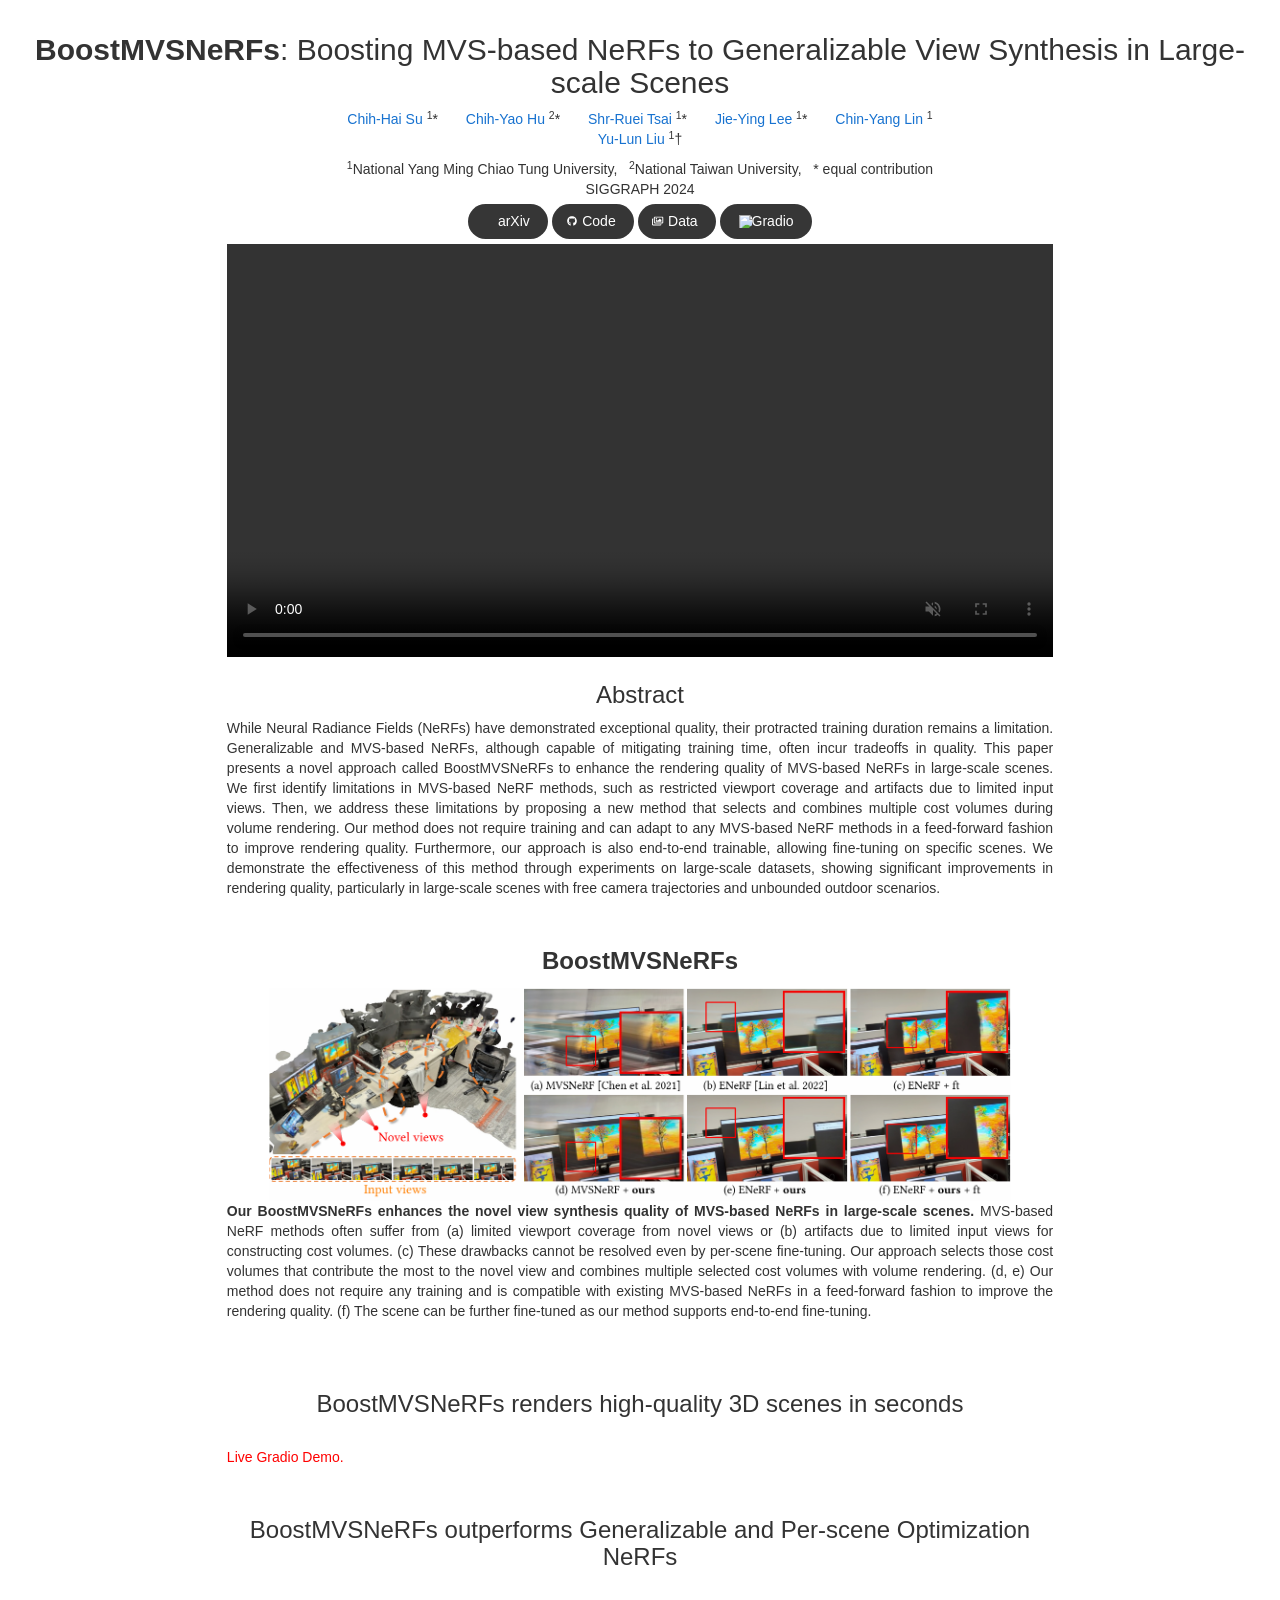
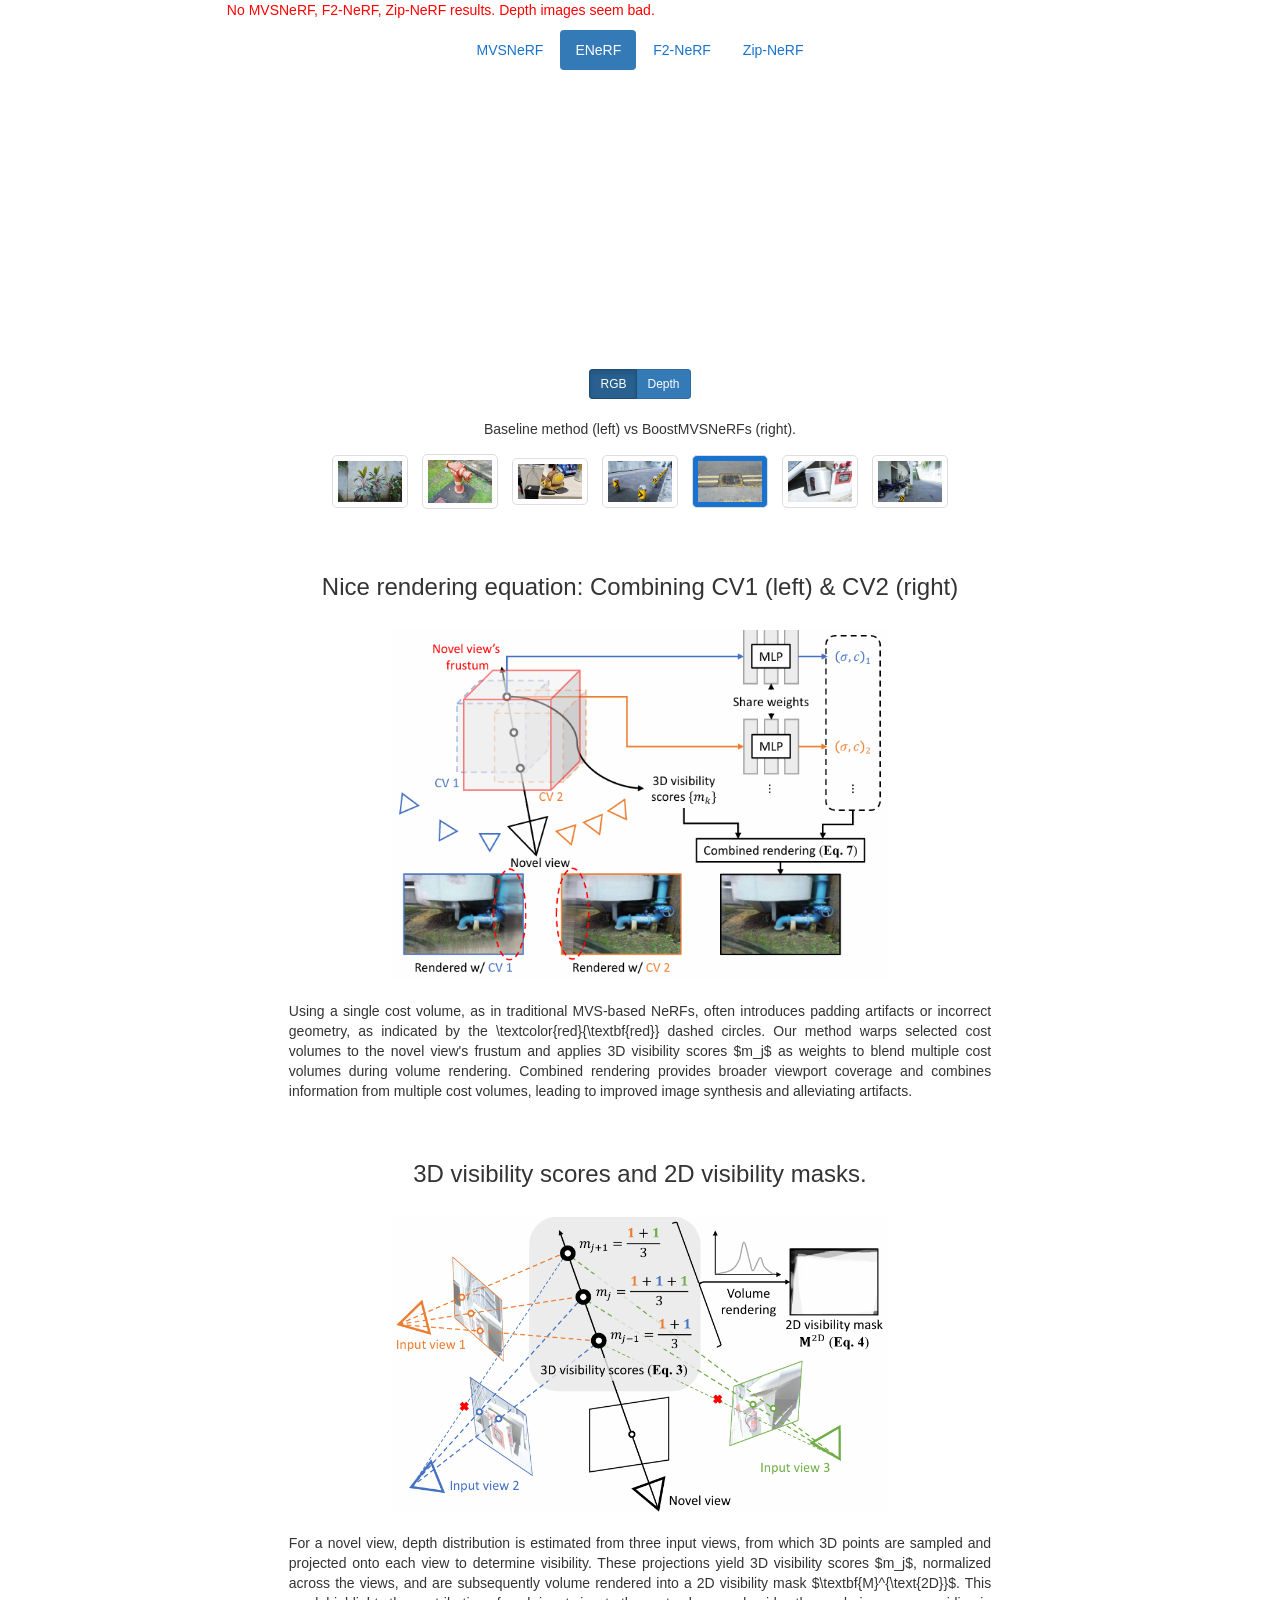
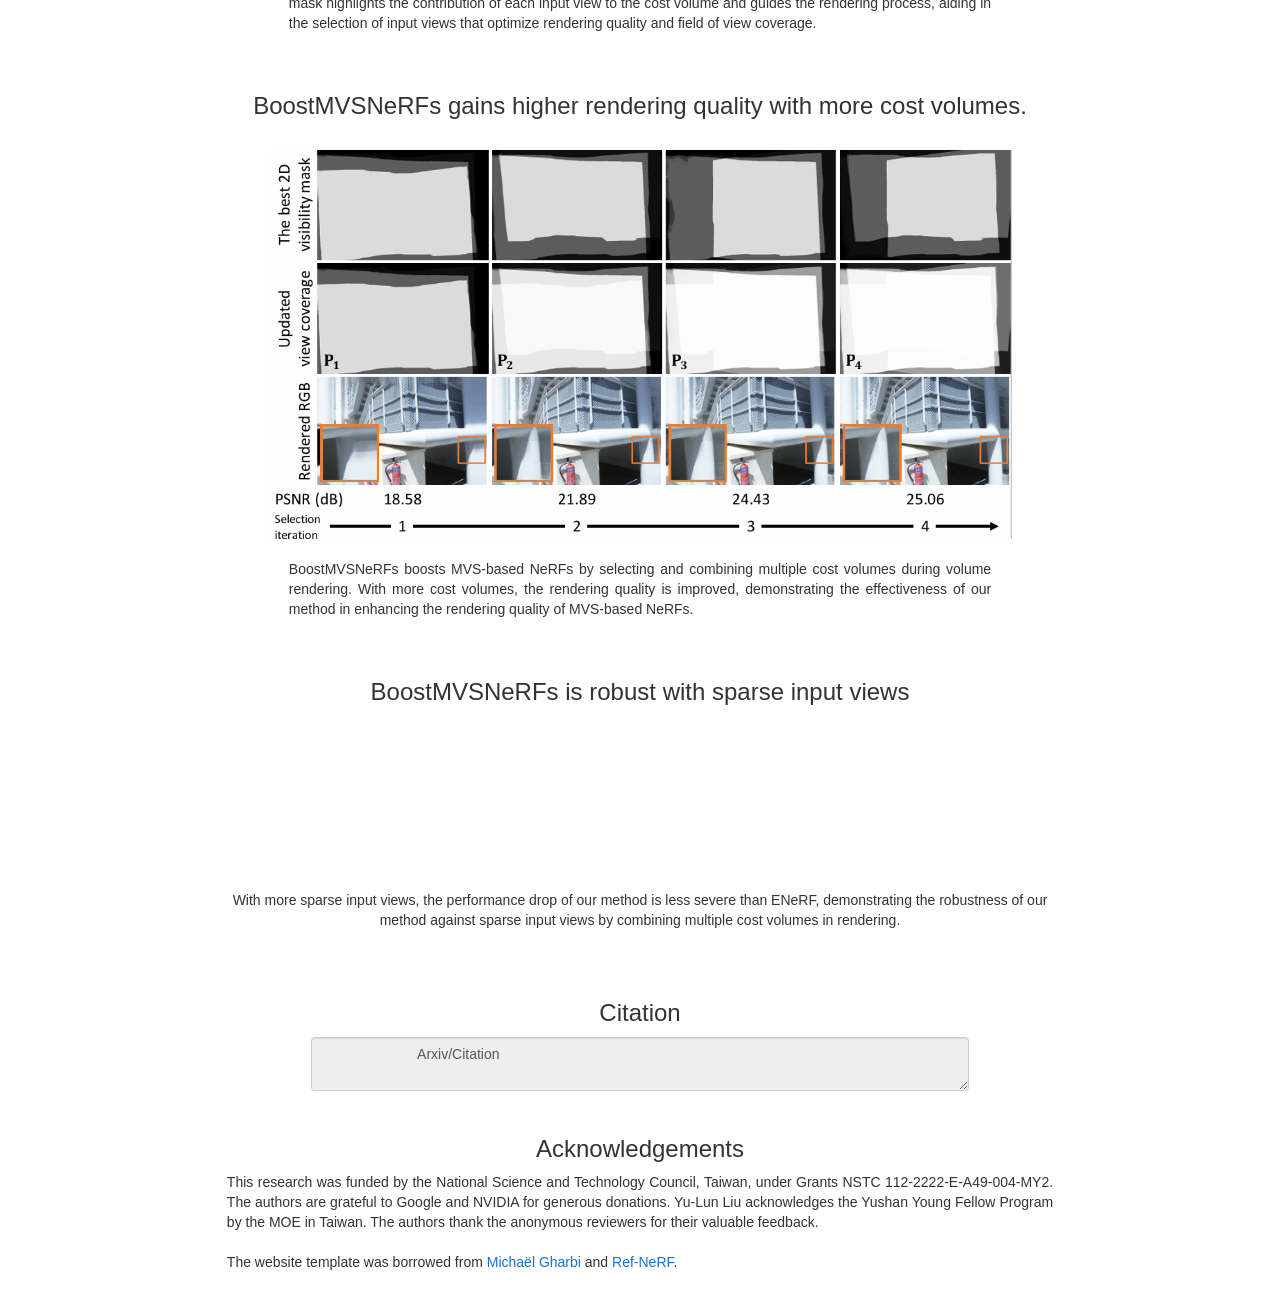
==== docs/index.html @ e43d59e1 "Update website" ====
<!DOCTYPE html>
<html>

<head lang="en">
    <meta charset="UTF-8">
    <meta http-equiv="x-ua-compatible" content="ie=edge">

    <title>BoostMVSNeRFs</title>

    <meta name="description" content="">
    <meta name="viewport" content="width=device-width, initial-scale=1">

    <meta property="og:image" content="./static/images/teaser.png">
    <meta property="og:image:type" content="image/png">
    <meta property="og:image:width" content="1711">
    <meta property="og:image:height" content="576">
    <meta property="og:type" content="website" />
    <meta property="og:url" content="https://su-terry.github.io/BoostMVSNeRFs/"/>
    <meta property="og:title" content="BoostMVSNeRFs: Boosting MVS-based NeRFs to Generalizable View Synthesis in Large-scale Scenes" />
    <meta property="og:description" content="Our BoostMVSNeRFs enhances the novel view synthesis quality of MVS-based NeRFs in large-scale scenes. MVS-based NeRF methods often suffer from (a) limited viewport coverage from novel views or (b) artifacts due to limited input views for constructing cost volumes. (c) These drawbacks cannot be resolved even by per-scene fine-tuning. Our approach selects those cost volumes that contribute the most to the novel view and combines multiple selected cost volumes with volume rendering. (d, e) Our method does not require any training and is compatible with existing MVS-based NeRFs in a feed-forward fashion to improve the rendering quality. (f) The scene can be further fine-tuned as our method supports end-to-end fine-tuning."/>

    <meta name="twitter:card" content="summary_large_image" />
    <meta name="twitter:title" content="BoostMVSNeRFs: Boosting MVS-based NeRFs to Generalizable View Synthesis in Large-scale Scenes" />
    <meta name="twitter:description" content="3D reconstruction methods such as Neural Radiance Fields (NeRFs) excel at rendering photorealistic novel views of complex scenes. However, recovering a high-quality NeRF typically requires tens to hundreds of input images, resulting in a time-consuming capture process. We present ReconFusion to reconstruct real-world scenes using only a few photos. Our approach leverages a diffusion prior for novel view synthesis, trained on synthetic and multiview datasets, which regularizes a NeRF-based 3D reconstruction pipeline at novel camera poses beyond those captured by the set of input images. Our method synthesizes realistic geometry and texture in underconstrained regions while preserving the appearance of observed regions. We perform an extensive evaluation across various real-world datasets, including forward-facing and 360-degree scenes, demonstrating significant performance improvements over previous few-view NeRF reconstruction approaches."/>
    <meta name="twitter:image" content="./static/images/teaser.png" />


<link rel="icon" href="data:image/svg+xml,<svg xmlns=%22http://www.w3.org/2000/svg%22 viewBox=%220 0 100 100%22><text y=%22.9em%22 font-size=%2290%22>🤔</text></svg>">

    <link rel="stylesheet" href="https://maxcdn.bootstrapcdn.com/bootstrap/3.3.5/css/bootstrap.min.css">
    <link rel="stylesheet" href="https://maxcdn.bootstrapcdn.com/font-awesome/4.4.0/css/font-awesome.min.css">
    <link rel="stylesheet" href="https://cdnjs.cloudflare.com/ajax/libs/codemirror/5.8.0/codemirror.min.css">
    <link rel="stylesheet" href="css/app.css">
	<link rel="stylesheet" href="css/fontawesome.all.min.css">
	<link rel="stylesheet"
        href="https://cdn.jsdelivr.net/gh/jpswalsh/academicons@1/css/academicons.min.css">


	<!-- Google tag (gtag.js) -->
  <script async src="https://www.googletagmanager.com/gtag/js?id=G-8ZERS5BVPS"></script>
  <script>
	window.dataLayer = window.dataLayer || [];
	function gtag(){dataLayer.push(arguments);}
	gtag('js', new Date());

	gtag('config', 'G-8ZERS5BVPS');
  </script>
    <script src="https://ajax.googleapis.com/ajax/libs/jquery/1.11.3/jquery.min.js"></script>
    <script src="https://maxcdn.bootstrapcdn.com/bootstrap/3.3.5/js/bootstrap.min.js"></script>
    <script src="https://cdnjs.cloudflare.com/ajax/libs/codemirror/5.8.0/codemirror.min.js"></script>
    <script src="https://cdnjs.cloudflare.com/ajax/libs/clipboard.js/1.5.3/clipboard.min.js"></script>
    <script type="text/javascript" async
        src="https://cdnjs.cloudflare.com/ajax/libs/mathjax/2.7.7/MathJax.js?config=TeX-MML-AM_CHTML">
    </script>
	<script defer src="js/fontawesome.all.min.js"></script>
    <script src="https://cdnjs.cloudflare.com/ajax/libs/Chart.js/2.5.0/Chart.min.js"></script>

    <script src="js/app.js"></script>
    <script src="js/synced_video_selector.js"></script>

</head>

<body style="padding: 1%; width: 100%">
    <div class="container-lg text-center" style="max-width: 1500px; margin: auto;" id="main">
    <!-- <div class="container" id="main"> -->
        <div class="row">
            <h2 class="col-md-12 text-center">
                <b>BoostMVSNeRFs</b>: Boosting MVS-based NeRFs to Generalizable View Synthesis in Large-scale Scenes
            </h2>
        </div>
        <div class="row text-center">
<div class="col-md-3">
    </div>
            <div class="col-md-6 text-center">
                <ul class="list-inline">
                    <li>
                        <a href="https://su-terry.github.io/">
                            Chih-Hai Su
                        </a><sup>1</sup>*
                    </li>
                    <li>
                        <a href="https://orcid.org/0009-0008-5968-6322">
                            Chih-Yao Hu
                        </a><sup>2</sup>*
                    </li>
                    <li>
                        <a href="https://orcid.org/0009-0002-2707-0095">
                            Shr-Ruei Tsai
                        </a><sup>1</sup>*
                    </li>
                    <li>
                        <a href="https://orcid.org/0009-0008-0826-4664">
                            Jie-Ying Lee
                        </a><sup>1</sup>*
                    </li>
                    <wbr>
                    <li>
                        <a href="https://orcid.org/0009-0007-1945-2014">
                            Chin-Yang Lin
                        </a><sup>1</sup>
                    </li>
                    <li>
                        <a href="https://yulunalexliu.github.io/">
                            Yu-Lun Liu
                        </a><sup>1</sup>†
                    </li>
                </ul>
            </div>
<div class="col-md-3">
    </div>
            <div class="col-md-12 text-center">
                <sup>1</sup>National Yang Ming Chiao Tung University, &nbsp <sup>2</sup>National Taiwan University, &nbsp; * equal contribution

            </div>
            <div class="col-md-12 text-center">
                SIGGRAPH 2024
            </div> </div>


        <div class="row text-center">
			<span class="link-block">
                <a href="https://arxiv.org/abs/XXXX.XXXXX"
                   class="external-link button is-normal is-rounded is-dark">
                  <span class="icon">
                      <i class="ai ai-arxiv"></i>
                  </span>
                  <span>arXiv</span>
                </a>
                <a href="https://github.com/Su-Terry/BoostMVSNeRFs"
                    class="external-link button is-normal is-rounded is-dark">
                    <span class="icon">
                        <i class="fab fa-github"></i>
                    </span>
                    <span>Code</span>
                </a>
                <a href="https://drive.google.com/drive/folders/1u8njbeysuBgLihxmpGRY5vePm1aacfPi?usp=sharing"
                   class="external-link button is-normal is-rounded is-dark">
                  <span class="icon">
                      <i class="far fa-images"></i>
                  </span>
                  <span>Data</span>
                </a>
                <a href="https://su-terry.github.io/BoostMVSNeRFs/"
                   class="external-link button is-normal is-rounded is-dark">
                   <img src="https://seeklogo.com/images/G/gradio-icon-logo-908AE1836C-seeklogo.com.png" alt="Gradio Icon" width="13" height="13">
                  <span>Gradio</span>
                </a>
            </span>
		</div>

        <div class="row">
            <div class="col-md-8 col-md-offset-2">
                <video id="teaser-video-ours" width="100%" autoplay loop muted controls>
                  <source src="videos/Su2024Boost.mp4" type="video/mp4" />
                </video>
			</div>
        </div>


        <div class="row">
            <div class="col-md-8 col-md-offset-2">
                <h3>
                    Abstract
                </h3>
                <p class="text-justify">
                    While Neural Radiance Fields (NeRFs) have demonstrated exceptional quality, their protracted training duration remains a limitation. Generalizable and MVS-based NeRFs, although capable of mitigating training time, often incur tradeoffs in quality. This paper presents a novel approach called BoostMVSNeRFs to enhance the rendering quality of MVS-based NeRFs in large-scale scenes. We first identify limitations in MVS-based NeRF methods, such as restricted viewport coverage and artifacts due to limited input views. Then, we address these limitations by proposing a new method that selects and combines multiple cost volumes during volume rendering. Our method does not require training and can adapt to any MVS-based NeRF methods in a feed-forward fashion to improve rendering quality. Furthermore, our approach is also end-to-end trainable, allowing fine-tuning on specific scenes. We demonstrate the effectiveness of this method through experiments on large-scale datasets, showing significant improvements in rendering quality, particularly in large-scale scenes with free camera trajectories and unbounded outdoor scenarios.
                </p>
            </div>
        </div>
        <br>

        <div class="row">
            <div class="col-md-8 col-md-offset-2">
                <h3>
                    <b>BoostMVSNeRFs</b>
                </h3>
                <image src="./static/images/teaser.png" width=90% style="display: block; margin: auto;"></image>
                <p class="text-justify">
                    <b>Our BoostMVSNeRFs enhances the novel view synthesis quality of MVS-based NeRFs in large-scale scenes.</b> MVS-based NeRF methods often suffer from (a) limited viewport coverage from novel views or (b) artifacts due to limited input views for constructing cost volumes. (c) These drawbacks cannot be resolved even by per-scene fine-tuning. Our approach selects those cost volumes that contribute the most to the novel view and combines multiple selected cost volumes with volume rendering. (d, e) Our method does not require any training and is compatible with existing MVS-based NeRFs in a feed-forward fashion to improve the rendering quality. (f) The scene can be further fine-tuned as our method supports end-to-end fine-tuning.
                </p>
            </div>
        </div><br><br>
        
        <div class="row">
            <div class="col-md-8 col-md-offset-2">
                <h3> BoostMVSNeRFs renders high-quality 3D scenes in seconds </h3><br>
                <p class="text-justify" style="color:red"> Live Gradio Demo. </p>
            </div>
        </div>

        <br>
        <div class="row">
            <div class="col-md-8 col-md-offset-2">
                <h3> BoostMVSNeRFs outperforms Generalizable and Per-scene Optimization NeRFs </h3><br>

                <p class="text-justify" style="color:red"> No MVSNeRF, F2-NeRF, Zip-NeRF results. Depth images seem bad. </p>

                <div class="text-center ">
                    <ul class="nav nav-pills center-pills">
                        <li class="method-pill" data-value="mvsnerf"
                            onclick="selectCompVideo(this, activeScenePill)"><a>MVSNeRF</a></li>
                        <li class="method-pill active" data-value="enerf"
                            onclick="selectCompVideo(this, activeScenePill)"><a>ENeRF</a></li>
                        <li class="method-pill" data-value="f2nerf"
                            onclick="selectCompVideo(this, activeScenePill)"><a>F2-NeRF</a></li>
                        <li class="method-pill" data-value="zipnerf"
                            onclick="selectCompVideo(this, activeScenePill)"><a>Zip-NeRF</a></li>
                    </ul>
                </div>

                <script>
                    activeMethodPill = document.querySelector('.method-pill.active-pill');
                    activeScenePill = document.querySelector('.scene-pill.active-pill');
                    activeModePill = document.querySelector('.mode-pill.active-pill');
                </script>
                
                <div class="text-center">
                    <div class="video-container">
                        <video class="video" style="height: 280px; max-width: 100%;" m id="compVideo0" loop playsinline autoplay muted>
                            <source src="videos/comparison/free_road_enerf_vs_ours_rgb.mp4"/>
                        </video>
                        <video class="video" style="height: 280px; max-width: 100%;" id="compVideo1" loop playsinline autoplay muted hidden>
                            <source src="videos/comparison/free_road_enerf_vs_ours_depth.mp4"/>
                        </video>
                    </div>
                    <div class="text-center" style="color: black;" id="mode-pills">
                        <div class="btn-group btn-group-sm">
                            <span class="btn btn-primary mode-pill active" data-value="rgb"
                                onclick="selectCompVideo(activeMethodPill, activeScenePill, null, this)">
                                RGB
                            </span>
                            <span class="btn btn-primary mode-pill" data-value="depth"
                                onclick="selectCompVideo(activeMethodPill, activeScenePill, null, this)">
                                Depth
                            </span>
                        </div>
                    </div>


                    <br>
                    <p class="text-justify" style="text-align: center;">
                        Baseline method (left) vs BoostMVSNeRFs (right).
                    </p>
                    <script>
                        video0 = document.getElementById("compVideo0");
                        video1 = document.getElementById("compVideo1");
                        video0.addEventListener('loadedmetadata', function() {
                            if (activeVidID == 0 && select){
                                video0.play();
                                // print video size
                                console.log(video0.videoWidth, video0.videoHeight);
                                video0.hidden = false;
                                video1.hidden = true;
                            }
                        });
                        video1.addEventListener('loadedmetadata', function() {
                            if (activeVidID == 1 && select){
                                video1.play();
                                // print video size
                                console.log(video1.videoWidth, video1.videoHeight);
                                video0.hidden = true;
                                video1.hidden = false;
                            }
                        });
                    </script>

                    <div class="pill-row scene-pills" id="scene-pills">
                        <span class="pill scene-pill" data-value="free_grass" onclick="selectCompVideo(activeMethodPill, this)">
                            <img class="thumbnail-img" src="static/thumbnails/free_grass.jpg" alt="Free/grass" width="64">
                        </span>
                        <span class="pill scene-pill" data-value="free_hydrant" onclick="selectCompVideo(activeMethodPill, this)">
                            <img class="thumbnail-img" src="static/thumbnails/free_hydrant.jpg" alt="Free/hydrant" width="64">
                        </span>
                        <span class="pill scene-pill" data-value="free_lab" onclick="selectCompVideo(activeMethodPill, this)">
                            <img class="thumbnail-img" src="static/thumbnails/free_lab.jpg" alt="Free/lab" width="64">
                        </span>
                        <span class="pill scene-pill" data-value="free_pillar" onclick="selectCompVideo(activeMethodPill, this)">
                            <img class="thumbnail-img" src="static/thumbnails/free_pillar.jpg" alt="Free/pillar" width="64">
                        </span>
                        <span class="pill scene-pill active" data-value="free_road" onclick="selectCompVideo(activeMethodPill, this)">
                            <img class="thumbnail-img" src="static/thumbnails/free_road.jpg" alt="Free/road" width="64">
                        </span>
                        <span class="pill scene-pill" data-value="free_sky" onclick="selectCompVideo(activeMethodPill, this)">
                            <img class="thumbnail-img" src="static/thumbnails/free_sky.jpg" alt="Free/sky" width="64">
                        </span>
                        <span class="pill scene-pill" data-value="free_stair" onclick="selectCompVideo(activeMethodPill, this)">
                            <img class="thumbnail-img" src="static/thumbnails/free_stair.jpg" alt="Free/stair" width="64">
                        </span>
                    </div>

                    <script>
                        activeMethodPill = document.querySelector('.method-pill.active-pill');
                        activeScenePill = document.querySelector('.scene-pill.active-pill');
                        activeModePill = document.querySelector('.mode-pill.active-pill');
                    </script>
                </div>
            </div>
        </div><br><br>

        <div class="row">
            <div class="col-md-8 col-md-offset-2 text-center">
                <h3>
                    Nice rendering equation: Combining CV1 (left) & CV2 (right)
                </h3><br>
                <image src="./static/images/combined_rendering.png" width=60% style="display: block; margin: auto;"></image>
                <br>
                <p class="text-justify" style="width:85%; margin:auto">
                    Using a single cost volume, as in traditional MVS-based NeRFs, often introduces padding artifacts or incorrect geometry, as indicated by the \textcolor{red}{\textbf{red}} dashed circles. Our method warps selected cost volumes to the novel view's frustum and applies 3D visibility scores $m_j$ as weights to blend multiple cost volumes during volume rendering. Combined rendering provides broader viewport coverage and combines information from multiple cost volumes, leading to improved image synthesis and alleviating artifacts.
                </p>
            </div>
        </div><br><br>

        <div class="row">
            <div class="col-md-8 col-md-offset-2 text-center">
                <h3>
                    3D visibility scores and 2D visibility masks.
                </h3><br>
                <image src="./static/images/visibility_mask.png" width=60% style="display: block; margin: auto;"></image>
                <br>
                <p class="text-justify" style="width:85%; margin:auto">
                    For a novel view, depth distribution is estimated from three input views, from which 3D points are sampled and projected onto each view to determine visibility. These projections yield 3D visibility scores $m_j$, normalized across the views, and are subsequently volume rendered into a 2D visibility mask $\textbf{M}^{\text{2D}}$. This mask highlights the contribution of each input view to the cost volume and guides the rendering process, aiding in the selection of input views that optimize rendering quality and field of view coverage.
                </p>
            </div>
        </div><br><br>

        <div class="row">
            <div class="col-md-8 col-md-offset-2 text-center">
                <h3>
                    BoostMVSNeRFs gains higher rendering quality with more cost volumes.
                </h3><br>
                <image src="./static/images/progressive.png" width=90% style="display: block; margin: auto;"></image>
                <br>
                <p class="text-justify" style="width:85%; margin:auto">
                    BoostMVSNeRFs boosts MVS-based NeRFs by selecting and combining multiple cost volumes during volume rendering. With more cost volumes, the rendering quality is improved, demonstrating the effectiveness of our method in enhancing the rendering quality of MVS-based NeRFs.
                </p>
            </div>
        </div><br><br>

        <!-- <div class="row">
            <div class="col-md-8 col-md-offset-2 text-center">
                <h3>
                    BoostMVSNeRFs gains higher rendering quality with more cost volumes.
                </h3><br>

                <p class="text-justify" style="color:red"> Find one example for different number of cost volumes </p>

                <div class="video-compare-container" id="materialsDiv">
                    <video class="video" id="sparsity" loop playsinline autoPlay muted src="videos/Su2024Boost.mp4" onplay="resizeAndPlay(this)"></video>
                    <canvas height=0 class="videoMerge" id="sparsityMerge"></canvas>
                </div>
                
                <div class="slider-container" style="padding-left: 12%; padding-right: 11%;">
                    <input type="range" class="styled-slider" id="sparsitySlider" min="0" max="3" step="1" value="0" list="slider-labels">
                    <datalist id="slider-labels">
                        <option value="0">1</option>
                        <option value="1">2</option>
                        <option value="2">3</option>
                        <option value="3">4</option>
                    </datalist>
                </div>
                <table style="text-align: left; padding-left: 0px; padding-right: 10%; width: 100%;">
                    <tr>
                        <th width="12.5%"></th>
                        <th width="25%">1</th>
                        <td width="25%">2</td>
                        <td width="25%">3</td>
                        <td width="25%">4</td>
                    </tr>
                </table><br>
                <br>
                <p class="text-justify" style="width:85%; margin:auto">
                    BoostMVSNeRFs boosts MVS-based NeRFs by selecting and combining multiple cost volumes during volume rendering. With more cost volumes, the rendering quality is improved, demonstrating the effectiveness of our method in enhancing the rendering quality of MVS-based NeRFs.
                </p>
            </div>
        </div><br><br> -->

        <div class="row">
            <div class="col-md-8 col-md-offset-2">
                <h3> BoostMVSNeRFs is robust with sparse input views </h3><br>
                <canvas id="sparsityChart" style="max-height: 300px; max-width: 500px; margin: auto;"></canvas>
                <script src="js/sparsity_chart.js"></script>
                <br>
                <p class="text-center">
                    With more sparse input views, the performance drop of our method is less severe than ENeRF, demonstrating the robustness of our method against sparse input views by combining multiple cost volumes in rendering.
                </p>
            </div>
        </div><br><br>

        <div class="row">
            <div class="col-md-8 col-md-offset-2">
                <h3>
                    Citation
                </h3>
                <div class="form-group col-md-10 col-md-offset-1">
				  <p class="text-justify">
                    <textarea id="bibtex" class="form-control" readonly>
                        Arxiv/Citation
                        </textarea></p>
                </div>
            </div>
        </div>

        <div class="row">
            <div class="col-md-8 col-md-offset-2">
                <h3>
                    Acknowledgements
                </h3>
                <p class="text-justify">
                  This research was funded by the National Science and Technology Council, Taiwan, under Grants NSTC 112-2222-E-A49-004-MY2.
                  The authors are grateful to Google and NVIDIA for generous donations.
                  Yu-Lun Liu acknowledges the Yushan Young Fellow Program by the MOE in Taiwan.
                  The authors thank the anonymous reviewers for their valuable feedback.
                    <br><br>
                The website template was borrowed from <a href="http://mgharbi.com/">Michaël Gharbi</a> and <a href="https://dorverbin.github.io/refnerf">Ref-NeRF</a>.
                </p>
            </div>
        </div>
    </div>
</body>
</html>
---- docs/css/app.css ----
/* latin-ext */
@font-face {
    font-family: 'Lato';
    font-style: italic;
    font-weight: 400;
    src: local('Lato Italic'), local('Lato-Italic'), url(https://fonts.gstatic.com/s/lato/v15/S6u8w4BMUTPHjxsAUi-qNiXg7eU0.woff2) format('woff2');
    unicode-range: U+0100-024F, U+0259, U+1E00-1EFF, U+2020, U+20A0-20AB, U+20AD-20CF, U+2113, U+2C60-2C7F, U+A720-A7FF;
  }
  /* latin */
  @font-face {
    font-family: 'Lato';
    font-style: italic;
    font-weight: 400;
    src: local('Lato Italic'), local('Lato-Italic'), url(https://fonts.gstatic.com/s/lato/v15/S6u8w4BMUTPHjxsAXC-qNiXg7Q.woff2) format('woff2');
    unicode-range: U+0000-00FF, U+0131, U+0152-0153, U+02BB-02BC, U+02C6, U+02DA, U+02DC, U+2000-206F, U+2074, U+20AC, U+2122, U+2191, U+2193, U+2212, U+2215, U+FEFF, U+FFFD;
  }
  /* latin-ext */
  @font-face {
    font-family: 'Lato';
    font-style: italic;
    font-weight: 700;
    src: local('Lato Bold Italic'), local('Lato-BoldItalic'), url(https://fonts.gstatic.com/s/lato/v15/S6u_w4BMUTPHjxsI5wq_FQftx9897sxZ.woff2) format('woff2');
    unicode-range: U+0100-024F, U+0259, U+1E00-1EFF, U+2020, U+20A0-20AB, U+20AD-20CF, U+2113, U+2C60-2C7F, U+A720-A7FF;
  }
  /* latin */
  @font-face {
    font-family: 'Lato';
    font-style: italic;
    font-weight: 700;
    src: local('Lato Bold Italic'), local('Lato-BoldItalic'), url(https://fonts.gstatic.com/s/lato/v15/S6u_w4BMUTPHjxsI5wq_Gwftx9897g.woff2) format('woff2');
    unicode-range: U+0000-00FF, U+0131, U+0152-0153, U+02BB-02BC, U+02C6, U+02DA, U+02DC, U+2000-206F, U+2074, U+20AC, U+2122, U+2191, U+2193, U+2212, U+2215, U+FEFF, U+FFFD;
  }
  /* latin-ext */
  @font-face {
    font-family: 'Lato';
    font-style: normal;
    font-weight: 400;
    src: local('Lato Regular'), local('Lato-Regular'), url(https://fonts.gstatic.com/s/lato/v15/S6uyw4BMUTPHjxAwXiWtFCfQ7A.woff2) format('woff2');
    unicode-range: U+0100-024F, U+0259, U+1E00-1EFF, U+2020, U+20A0-20AB, U+20AD-20CF, U+2113, U+2C60-2C7F, U+A720-A7FF;
  }
  /* latin */
  @font-face {
    font-family: 'Lato';
    font-style: normal;
    font-weight: 400;
    src: local('Lato Regular'), local('Lato-Regular'), url(https://fonts.gstatic.com/s/lato/v15/S6uyw4BMUTPHjx4wXiWtFCc.woff2) format('woff2');
    unicode-range: U+0000-00FF, U+0131, U+0152-0153, U+02BB-02BC, U+02C6, U+02DA, U+02DC, U+2000-206F, U+2074, U+20AC, U+2122, U+2191, U+2193, U+2212, U+2215, U+FEFF, U+FFFD;
  }
  /* latin-ext */
  @font-face {
    font-family: 'Lato';
    font-style: normal;
    font-weight: 700;
    src: local('Lato Bold'), local('Lato-Bold'), url(https://fonts.gstatic.com/s/lato/v15/S6u9w4BMUTPHh6UVSwaPGQ3q5d0N7w.woff2) format('woff2');
    unicode-range: U+0100-024F, U+0259, U+1E00-1EFF, U+2020, U+20A0-20AB, U+20AD-20CF, U+2113, U+2C60-2C7F, U+A720-A7FF;
  }
  /* latin */
  @font-face {
    font-family: 'Lato';
    font-style: normal;
    font-weight: 700;
    src: local('Lato Bold'), local('Lato-Bold'), url(https://fonts.gstatic.com/s/lato/v15/S6u9w4BMUTPHh6UVSwiPGQ3q5d0.woff2) format('woff2');
    unicode-range: U+0000-00FF, U+0131, U+0152-0153, U+02BB-02BC, U+02C6, U+02DA, U+02DC, U+2000-206F, U+2074, U+20AC, U+2122, U+2191, U+2193, U+2212, U+2215, U+FEFF, U+FFFD;
  }
  
  a {
    color: #1772d0;
    text-decoration: none;
  }
  
  a:focus,
  a:hover {
    color: #f09228;
    text-decoration: none;
  }
  
  body,
  td,
  th,
  tr,
  p,
  a {
    font-family: 'Lato', Verdana, Helvetica, sans-serif;
    font-size: 14px
  }
  
  strong {
    font-family: 'Lato', Verdana, Helvetica, sans-serif;
    font-size: 14px;
  }
  
  heading {
    font-family: 'Lato', Verdana, Helvetica, sans-serif;
    font-size: 22px;
  }
  
  papertitle {
    font-family: 'Lato', Verdana, Helvetica, sans-serif;
    font-size: 14px;
    font-weight: 700
  }
  
  name {
    font-family: 'Lato', Verdana, Helvetica, sans-serif;
    font-size: 32px;
  }
  
  .one {
    width: 160px;
    height: 160px;
    position: relative;
  }
  
  .two {
    width: 160px;
    height: 160px;
    position: absolute;
    transition: opacity .2s ease-in-out;
    -moz-transition: opacity .2s ease-in-out;
    -webkit-transition: opacity .2s ease-in-out;
  }
  
  .fade {
    transition: opacity .2s ease-in-out;
    -moz-transition: opacity .2s ease-in-out;
    -webkit-transition: opacity .2s ease-in-out;
  }
  
  span.highlight {
    background-color: #ffffd0;
  }
  
  .CodeMirror {
      font-size: .8em;
      height: auto;
  }
  
  .CodeMirror-scroll {
      overflow-y: hidden;
      overflow-x: auto;
  }
  
  #header_img {
      margin-top: 2em;
      margin-bottom: 1em;
  }
  
  .list-inline {
      list-style: none;
      margin-left: -0.5em;
      margin-right: -0.5em;
      padding-left: 0;
  }
  
  .list-inline > li {
      display: inline-block;
      margin-left: 0.5em;
      margin-right: 0.5em;
  }
  
  
  .switch {
    position: relative;
    display: inline-block;
    width: 60px;
    height: 28px;
    
  }
  
  .switch input {display:none;}
  
  .slider {
    position: absolute;
    cursor: pointer;
    top: 0;
    left: 0;
    right: 0;
    bottom: 0;
    background-color: #4a80f5;
    -webkit-transition: .4s;
    transition: .4s;
     border-radius: 28px;
     
  }
  
  .slider:before {
    position: absolute;
    content: "";
    height: 20px;
    width: 20px;
    left: 4px;
    bottom: 4px;
    background-color: white;
    -webkit-transition: .4s;
    transition: .4s;
    border-radius: 50%;
  }
  
  input:checked + .slider {
    background-color: #b2b2b2;
  }
  
  input:focus + .slider {
    box-shadow: 0 0 1px #2196F3;
  }
  
  input:checked + .slider:before {
    -webkit-transform: translateX(26px);
    -ms-transform: translateX(26px);
    transform: translateX(32px);
  }
  
  /*------ ADDED CSS ---------*/
  .slider:after
  {
   content:'';
   color: black;
   display: block;
   position: absolute;
   transform: translate(-20%,-50%);
   top: 50%;
   left: 50%;
   font-size: 16px;
   font-family: Verdana, sans-serif;
  }
  
  input:checked + .slider:after
  {  
    content:'';
    transform: translate(80%,-50%);
  }
  
  /*--------- END --------*/
  
  .switch-container-wrapper {
    display: flex;
    justify-content: center; /* Center horizontally */
  }
  
  .switch-container {
    display: flex;
    align-items: center; /* Align items vertically */
    
  }
  
  .switch-label {
    color: black;
    font-size: 16px;
    margin-right: 5px; /* Adjust the margin as needed */
    margin-left: 5px; /* Adjust the margin as needed */
  }
  
  .video-container {
    position: relative;
    max-width: 100%;
    margin: 0.5em;
  }
  
  .overlay {
    position: absolute;
    top: 50%; /* Adjust the top position as needed */
    left: 50%; /* Adjust the left position as needed */
    background-color: rgba(255, 255, 255, 0.8); /* Semi-transparent background */
    color: black;
    font-size: 16px;
  }
  
  .thumbnail-img {
    max-width: 100%;
    height: auto;
    width: auto\9;
    /* IE8 */
  }
  
  .pill {
    cursor: pointer;
    padding: 5px;
    margin: 5px;
    border: 1px solid #ddd;
    border-radius: 5px;
    display: inline-block;
    transition: background-color 0.3s;
  }
  
  .active-pill {
    /* background-color: #b4b4b4; */
    /* Adjust the color as needed */
    font-weight: bold;
  }
  
  .nav-pills {
    cursor: pointer;
  }
  
  .center-pills {
    display: flex;
    justify-content: center;
  }
  
  .scene-pills > .active {
    background: #1772d0;
  }
  
  /* .mode-pills > .active {
    background: #1772d0;
  } */
  
  .button {
      -webkit-font-smoothing: antialiased;
      text-rendering: optimizeLegibility;
      text-size-adjust: 100%;
      font-family: 'Noto Sans', sans-serif;
      font-style: inherit;
      font-weight: inherit;
      box-sizing: inherit;
      text-decoration: none;
      user-select: none;
      -webkit-appearance: none;
      align-items: center;
      border: 1px solid transparent;
      box-shadow: none;
      display: inline-flex;
      height: 2.5em;
      line-height: 1.5;
      position: relative;
      vertical-align: top;
      border-width: 1px;
      cursor: pointer;
      justify-content: center;
      padding-bottom: calc(.5em - 1px);
      padding-top: calc(.5em - 1px);
      text-align: center;
      white-space: nowrap;
      margin-top: 5px;
      margin-bottom: 5px;
      background-color: #363636;
      border-color: transparent;
      color: #fff;
      font-size: 1.4rem;
      border-radius: 290486px;
      padding-left: calc(1em + .25em);
      padding-right: calc(1em + .25em);
    }
  
  .button .icon {
        -webkit-font-smoothing: antialiased;
      text-rendering: optimizeLegibility;
      text-size-adjust: 100%;
      font-family: 'Noto Sans', sans-serif;
      user-select: none;
      line-height: 1.5;
      cursor: pointer;
      text-align: center;
      white-space: nowrap;
      color: #fff;
      font-size: 1rem;
      box-sizing: inherit;
      font-style: inherit;
      font-weight: inherit;
      align-items: center;
      display: inline-flex;
      justify-content: center;
      height: 1.5em;
      width: 1.5em;
      margin-left: calc(-.5em - 1px);
      margin-right: .25em;
  }
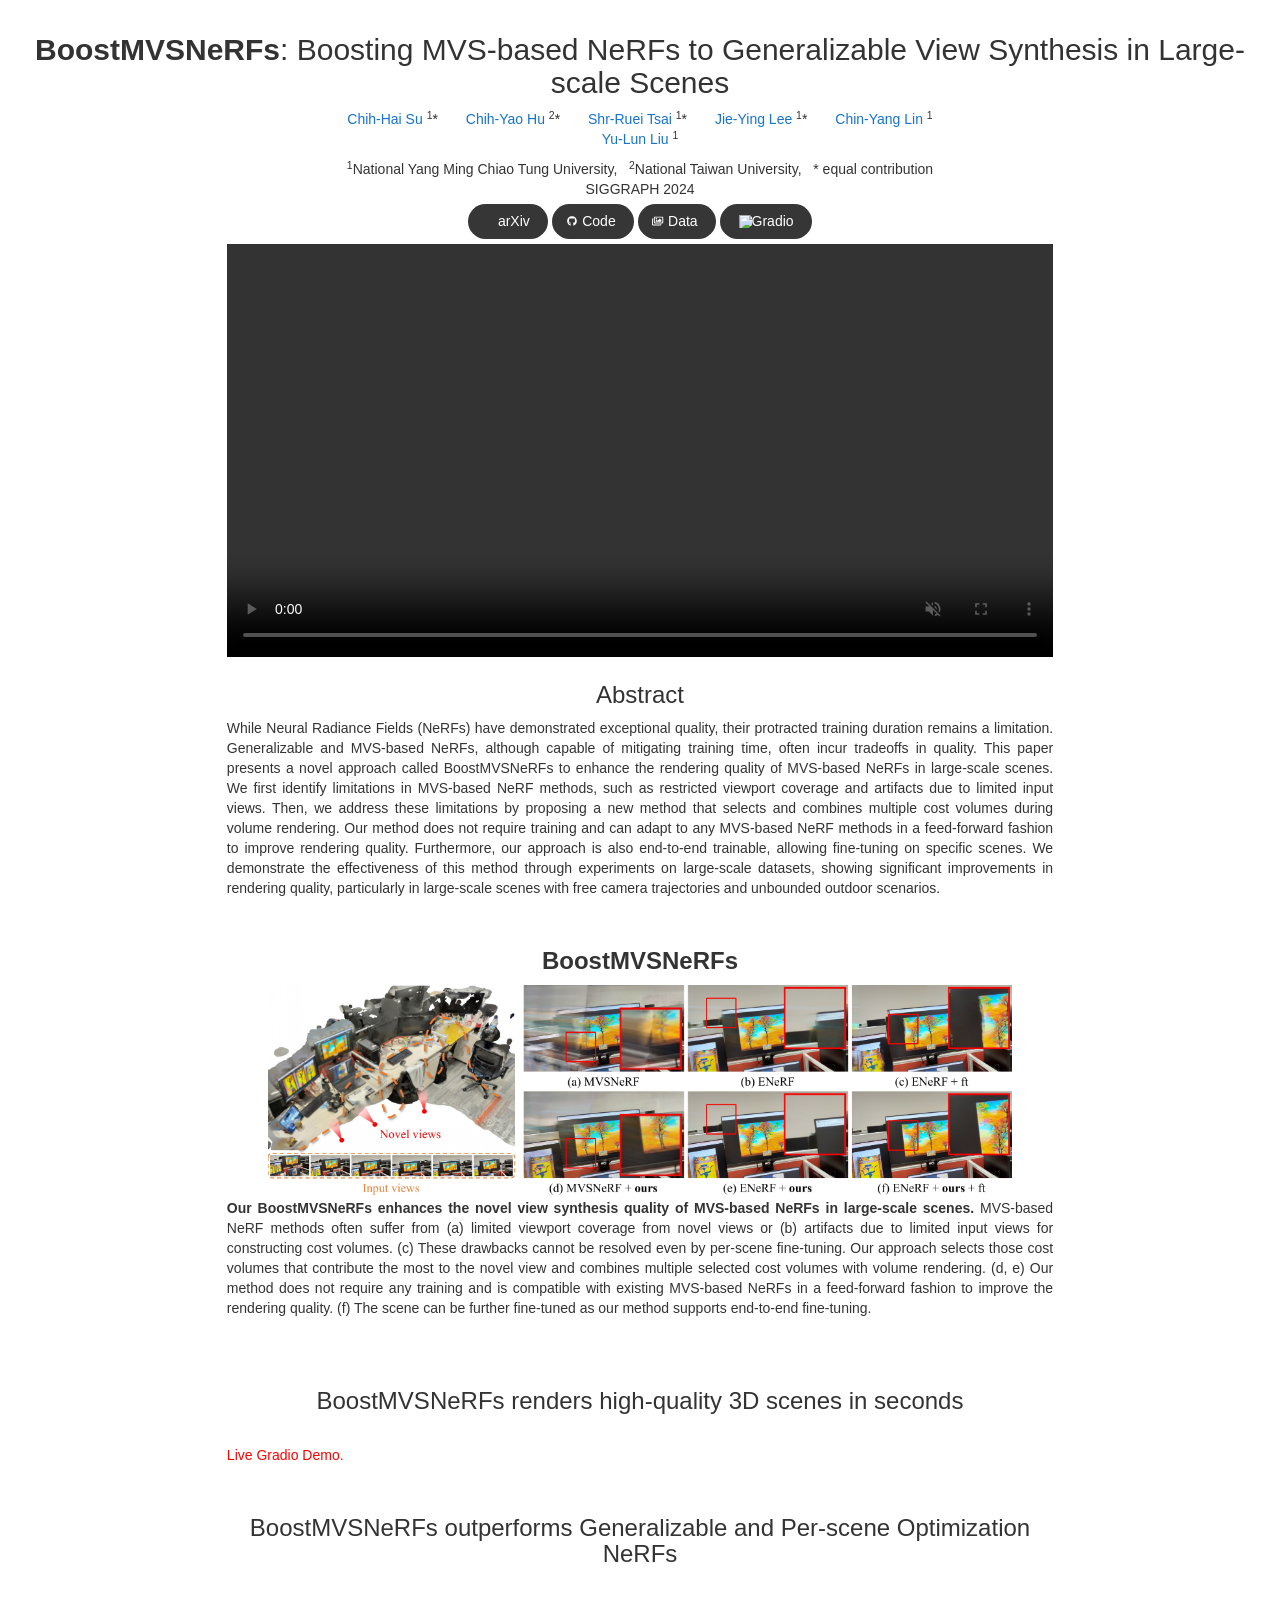
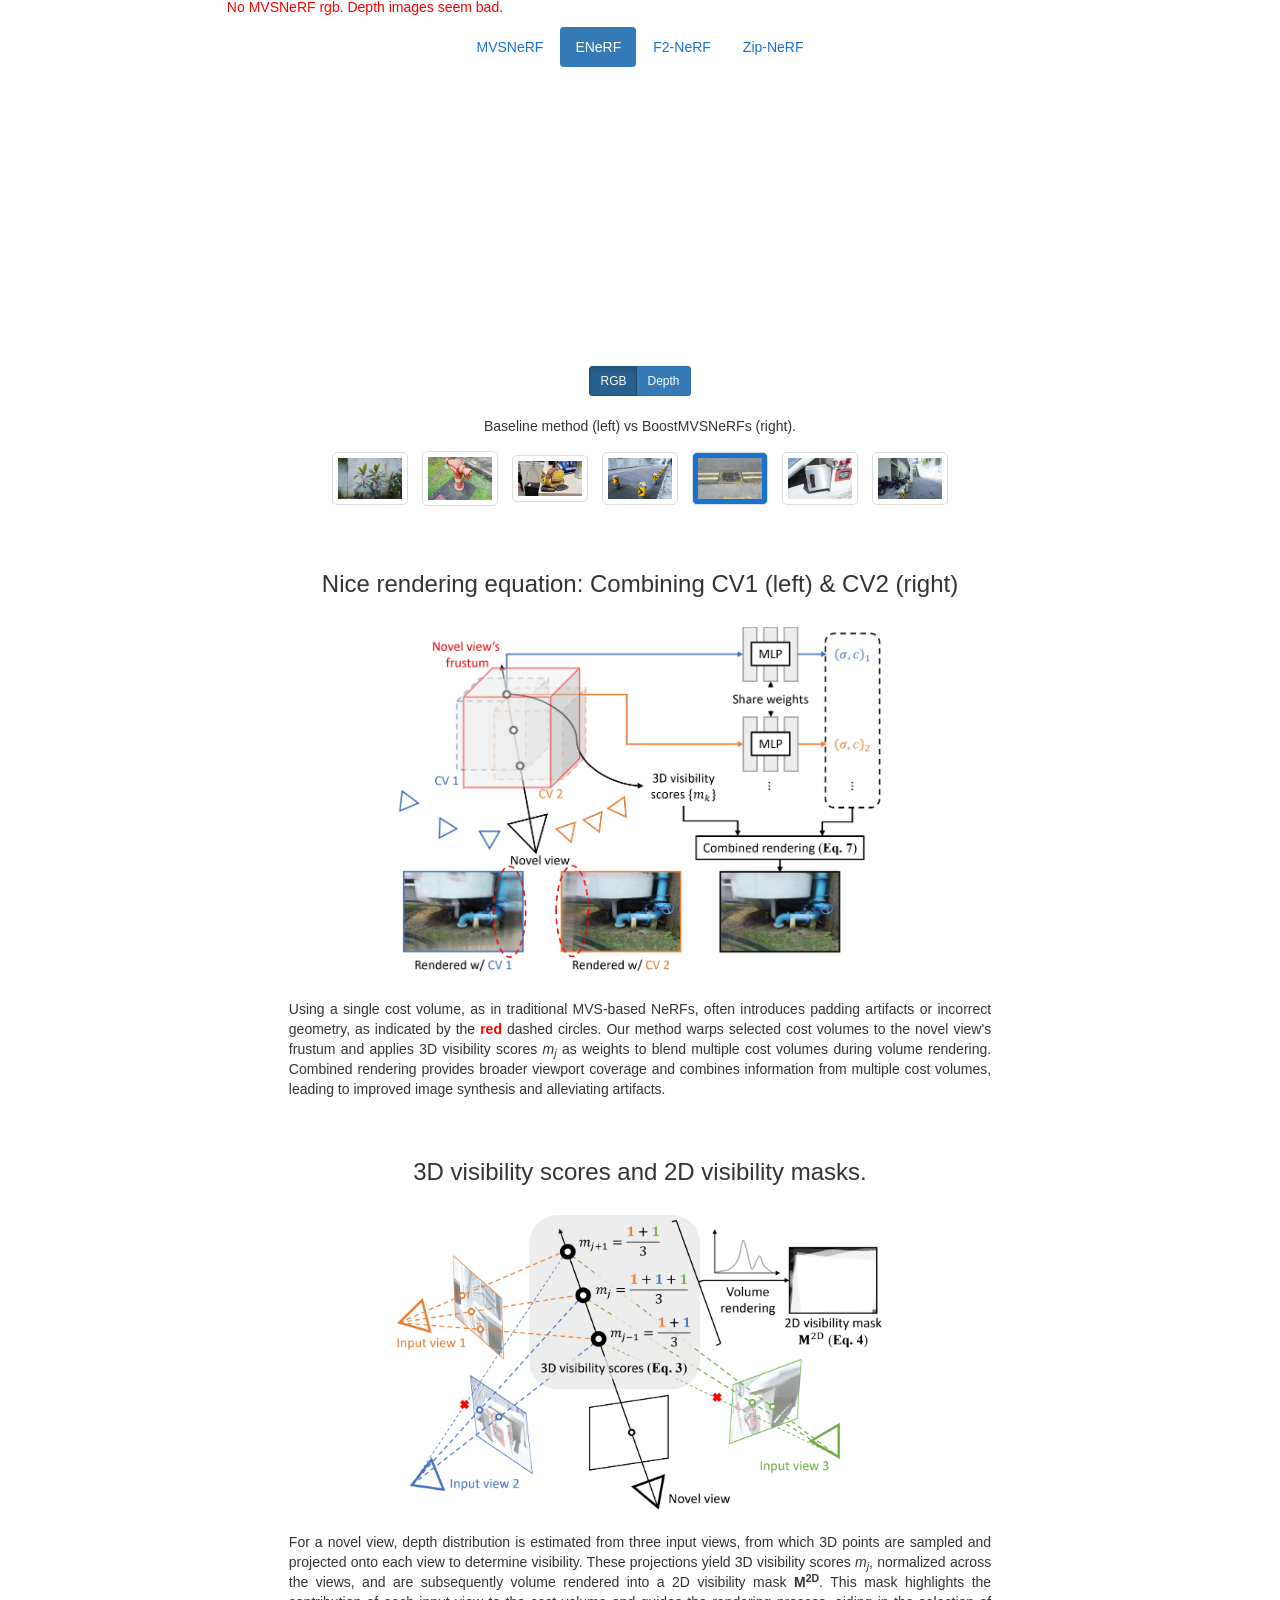
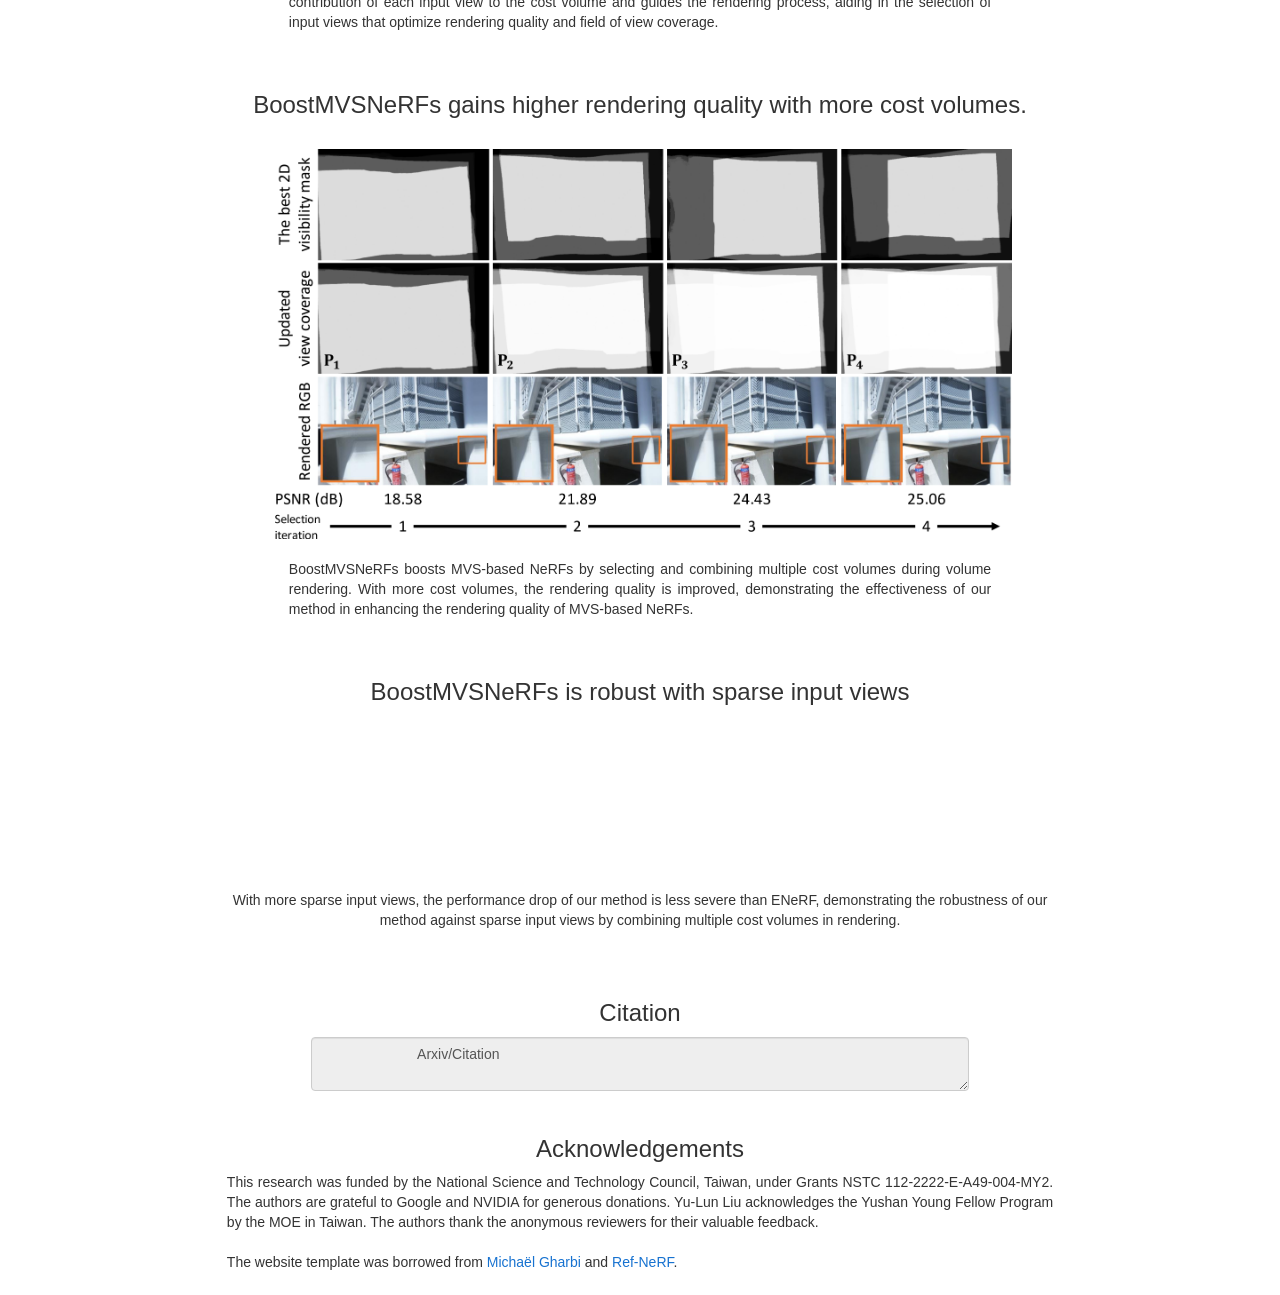
==== commit e007fc18: "Update website" ====
--- a/docs/index.html
+++ b/docs/index.html
@@ -10,8 +10,8 @@
     <meta name="description" content="">
     <meta name="viewport" content="width=device-width, initial-scale=1">
 
-    <meta property="og:image" content="./static/images/teaser.png">
-    <meta property="og:image:type" content="image/png">
+    <meta property="og:image" content="./static/images/teaser.jpg">
+    <meta property="og:image:type" content="image/jpg">
     <meta property="og:image:width" content="1711">
     <meta property="og:image:height" content="576">
     <meta property="og:type" content="website" />
@@ -22,7 +22,7 @@
     <meta name="twitter:card" content="summary_large_image" />
     <meta name="twitter:title" content="BoostMVSNeRFs: Boosting MVS-based NeRFs to Generalizable View Synthesis in Large-scale Scenes" />
     <meta name="twitter:description" content="3D reconstruction methods such as Neural Radiance Fields (NeRFs) excel at rendering photorealistic novel views of complex scenes. However, recovering a high-quality NeRF typically requires tens to hundreds of input images, resulting in a time-consuming capture process. We present ReconFusion to reconstruct real-world scenes using only a few photos. Our approach leverages a diffusion prior for novel view synthesis, trained on synthetic and multiview datasets, which regularizes a NeRF-based 3D reconstruction pipeline at novel camera poses beyond those captured by the set of input images. Our method synthesizes realistic geometry and texture in underconstrained regions while preserving the appearance of observed regions. We perform an extensive evaluation across various real-world datasets, including forward-facing and 360-degree scenes, demonstrating significant performance improvements over previous few-view NeRF reconstruction approaches."/>
-    <meta name="twitter:image" content="./static/images/teaser.png" />
+    <meta name="twitter:image" content="./static/images/teaser.jpg" />
 
 
 <link rel="icon" href="data:image/svg+xml,<svg xmlns=%22http://www.w3.org/2000/svg%22 viewBox=%220 0 100 100%22><text y=%22.9em%22 font-size=%2290%22>🤔</text></svg>">
@@ -102,7 +102,7 @@
                     <li>
                         <a href="https://yulunalexliu.github.io/">
                             Yu-Lun Liu
-                        </a><sup>1</sup>†
+                        </a><sup>1</sup>
                     </li>
                 </ul>
             </div>
@@ -174,7 +174,7 @@
                 <h3>
                     <b>BoostMVSNeRFs</b>
                 </h3>
-                <image src="./static/images/teaser.png" width=90% style="display: block; margin: auto;"></image>
+                <image src="./static/images/teaser.jpg" width=90% style="display: block; margin: auto;"></image>
                 <p class="text-justify">
                     <b>Our BoostMVSNeRFs enhances the novel view synthesis quality of MVS-based NeRFs in large-scale scenes.</b> MVS-based NeRF methods often suffer from (a) limited viewport coverage from novel views or (b) artifacts due to limited input views for constructing cost volumes. (c) These drawbacks cannot be resolved even by per-scene fine-tuning. Our approach selects those cost volumes that contribute the most to the novel view and combines multiple selected cost volumes with volume rendering. (d, e) Our method does not require any training and is compatible with existing MVS-based NeRFs in a feed-forward fashion to improve the rendering quality. (f) The scene can be further fine-tuned as our method supports end-to-end fine-tuning.
                 </p>
@@ -193,7 +193,7 @@
             <div class="col-md-8 col-md-offset-2">
                 <h3> BoostMVSNeRFs outperforms Generalizable and Per-scene Optimization NeRFs </h3><br>
 
-                <p class="text-justify" style="color:red"> No MVSNeRF, F2-NeRF, Zip-NeRF results. Depth images seem bad. </p>
+                <p class="text-justify" style="color:red"> No MVSNeRF rgb. Depth images seem bad. </p>
 
                 <div class="text-center ">
                     <ul class="nav nav-pills center-pills">
@@ -302,10 +302,10 @@
                 <h3>
                     Nice rendering equation: Combining CV1 (left) & CV2 (right)
                 </h3><br>
-                <image src="./static/images/combined_rendering.png" width=60% style="display: block; margin: auto;"></image>
+                <image src="./static/images/combined_rendering.jpg" width=60% style="display: block; margin: auto;"></image>
                 <br>
                 <p class="text-justify" style="width:85%; margin:auto">
-                    Using a single cost volume, as in traditional MVS-based NeRFs, often introduces padding artifacts or incorrect geometry, as indicated by the \textcolor{red}{\textbf{red}} dashed circles. Our method warps selected cost volumes to the novel view's frustum and applies 3D visibility scores $m_j$ as weights to blend multiple cost volumes during volume rendering. Combined rendering provides broader viewport coverage and combines information from multiple cost volumes, leading to improved image synthesis and alleviating artifacts.
+                    Using a single cost volume, as in traditional MVS-based NeRFs, often introduces padding artifacts or incorrect geometry, as indicated by the <span style="color:red; font-weight:bold;">red</span> dashed circles. Our method warps selected cost volumes to the novel view's frustum and applies 3D visibility scores <em>m<sub>j</sub></em> as weights to blend multiple cost volumes during volume rendering. Combined rendering provides broader viewport coverage and combines information from multiple cost volumes, leading to improved image synthesis and alleviating artifacts.
                 </p>
             </div>
         </div><br><br>
@@ -315,10 +315,10 @@
                 <h3>
                     3D visibility scores and 2D visibility masks.
                 </h3><br>
-                <image src="./static/images/visibility_mask.png" width=60% style="display: block; margin: auto;"></image>
+                <image src="./static/images/visibility_mask.jpg" width=60% style="display: block; margin: auto;"></image>
                 <br>
                 <p class="text-justify" style="width:85%; margin:auto">
-                    For a novel view, depth distribution is estimated from three input views, from which 3D points are sampled and projected onto each view to determine visibility. These projections yield 3D visibility scores $m_j$, normalized across the views, and are subsequently volume rendered into a 2D visibility mask $\textbf{M}^{\text{2D}}$. This mask highlights the contribution of each input view to the cost volume and guides the rendering process, aiding in the selection of input views that optimize rendering quality and field of view coverage.
+                    For a novel view, depth distribution is estimated from three input views, from which 3D points are sampled and projected onto each view to determine visibility. These projections yield 3D visibility scores <em>m<sub>j</sub></em>, normalized across the views, and are subsequently volume rendered into a 2D visibility mask <strong>M<sup>2D</sup></strong>. This mask highlights the contribution of each input view to the cost volume and guides the rendering process, aiding in the selection of input views that optimize rendering quality and field of view coverage.
                 </p>
             </div>
         </div><br><br>
@@ -328,7 +328,7 @@
                 <h3>
                     BoostMVSNeRFs gains higher rendering quality with more cost volumes.
                 </h3><br>
-                <image src="./static/images/progressive.png" width=90% style="display: block; margin: auto;"></image>
+                <image src="./static/images/progressive.jpg" width=90% style="display: block; margin: auto;"></image>
                 <br>
                 <p class="text-justify" style="width:85%; margin:auto">
                     BoostMVSNeRFs boosts MVS-based NeRFs by selecting and combining multiple cost volumes during volume rendering. With more cost volumes, the rendering quality is improved, demonstrating the effectiveness of our method in enhancing the rendering quality of MVS-based NeRFs.
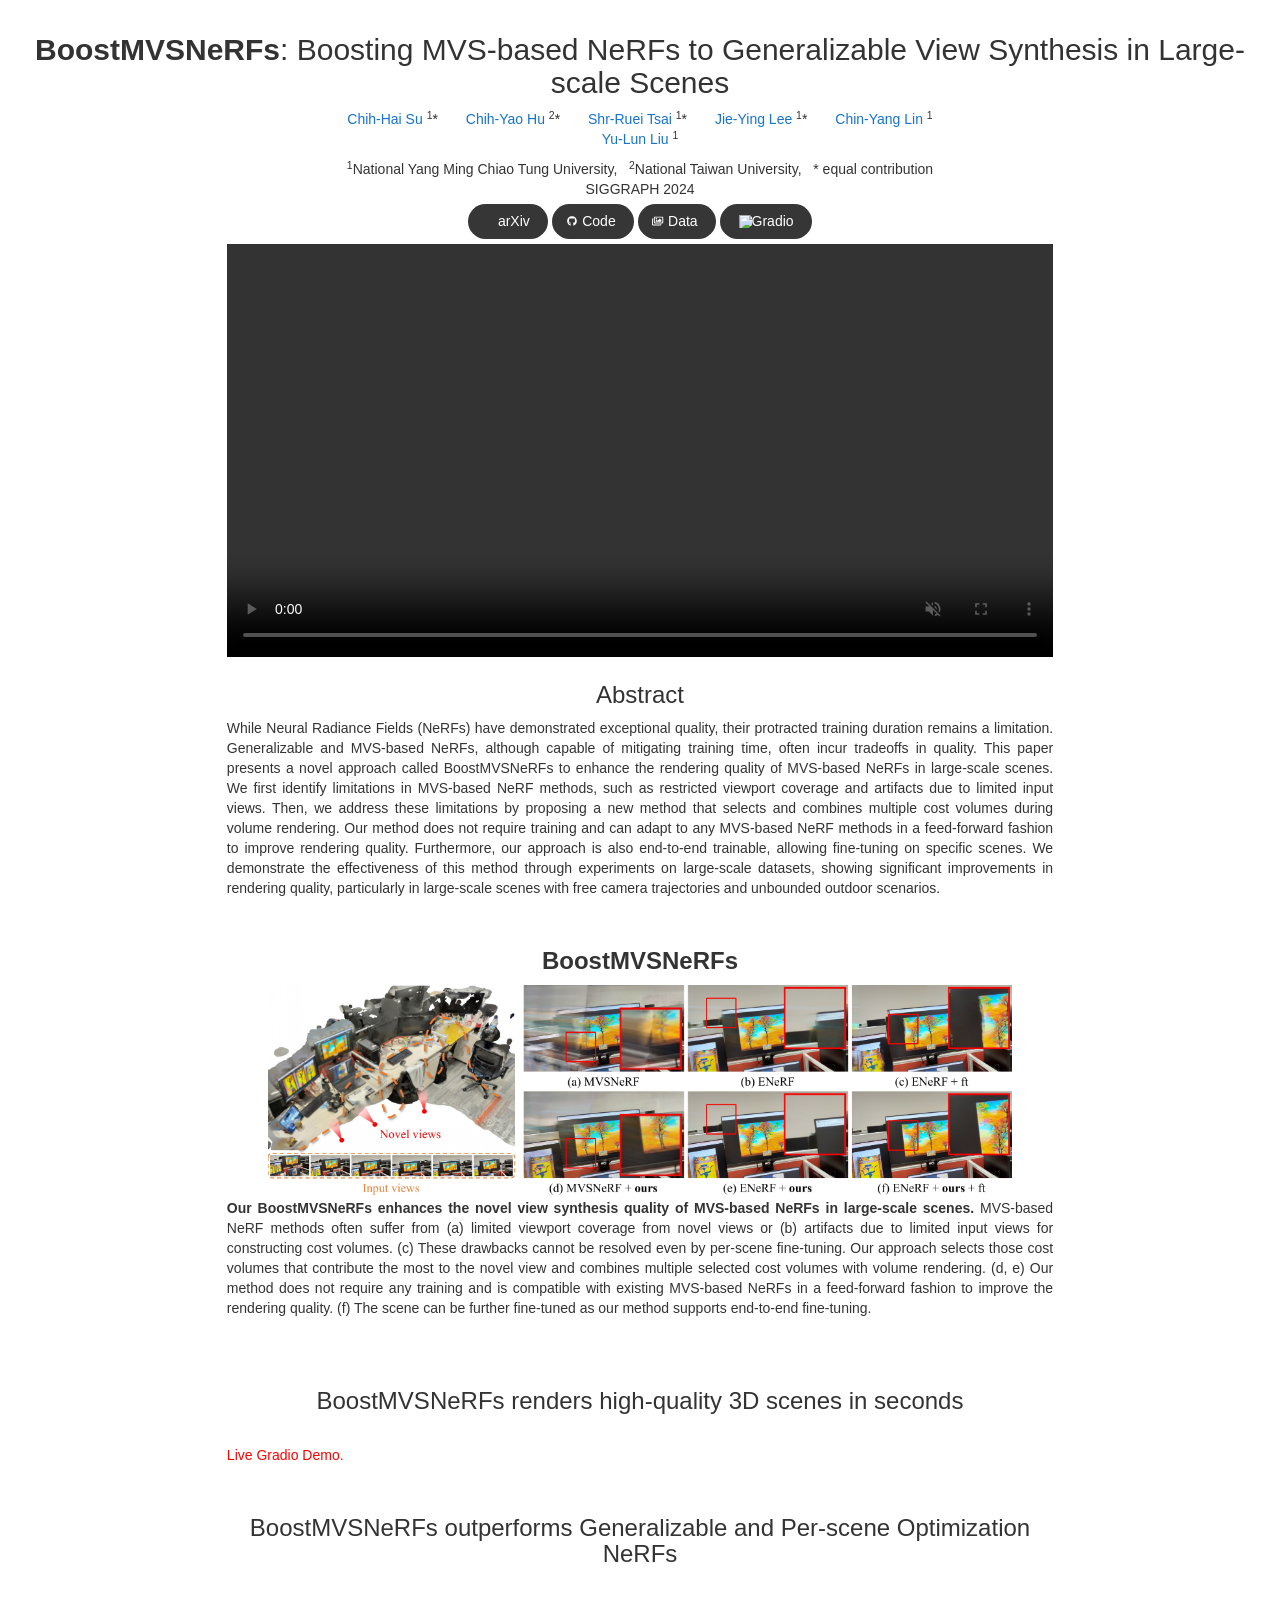
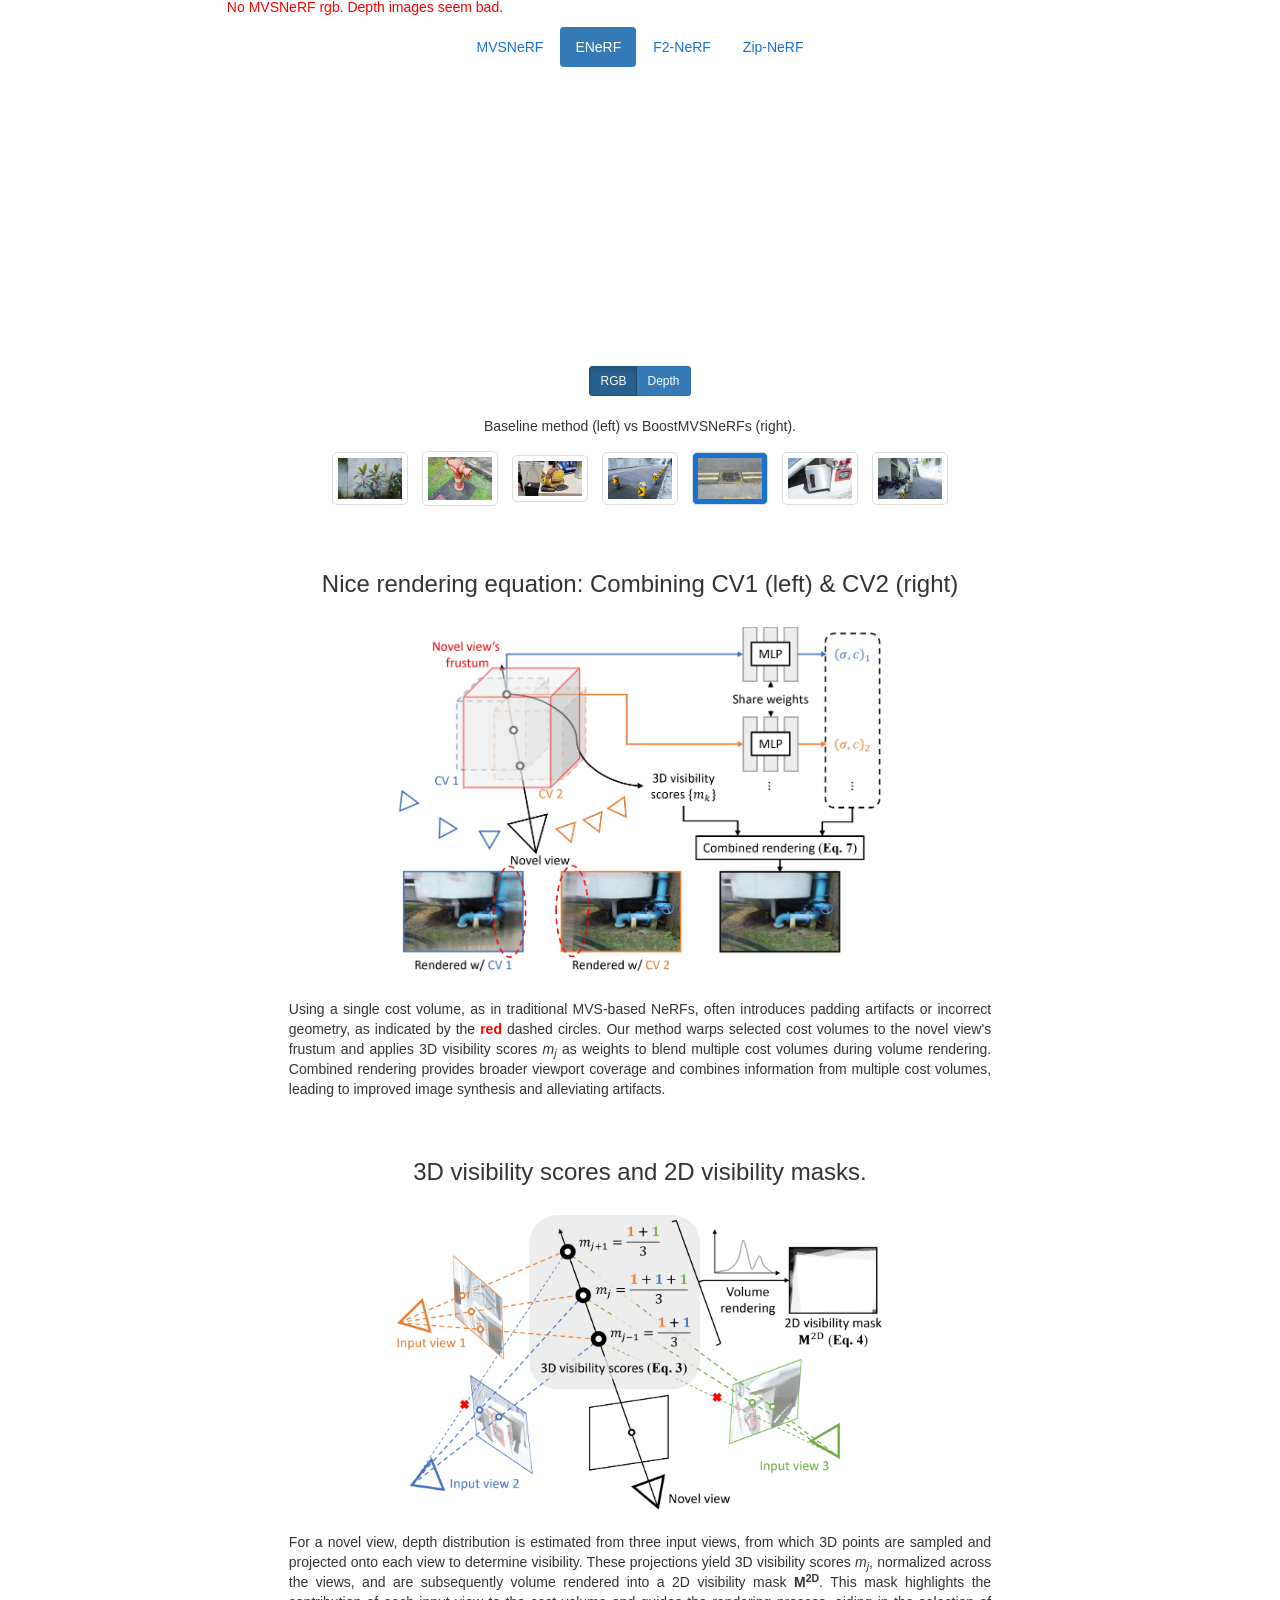
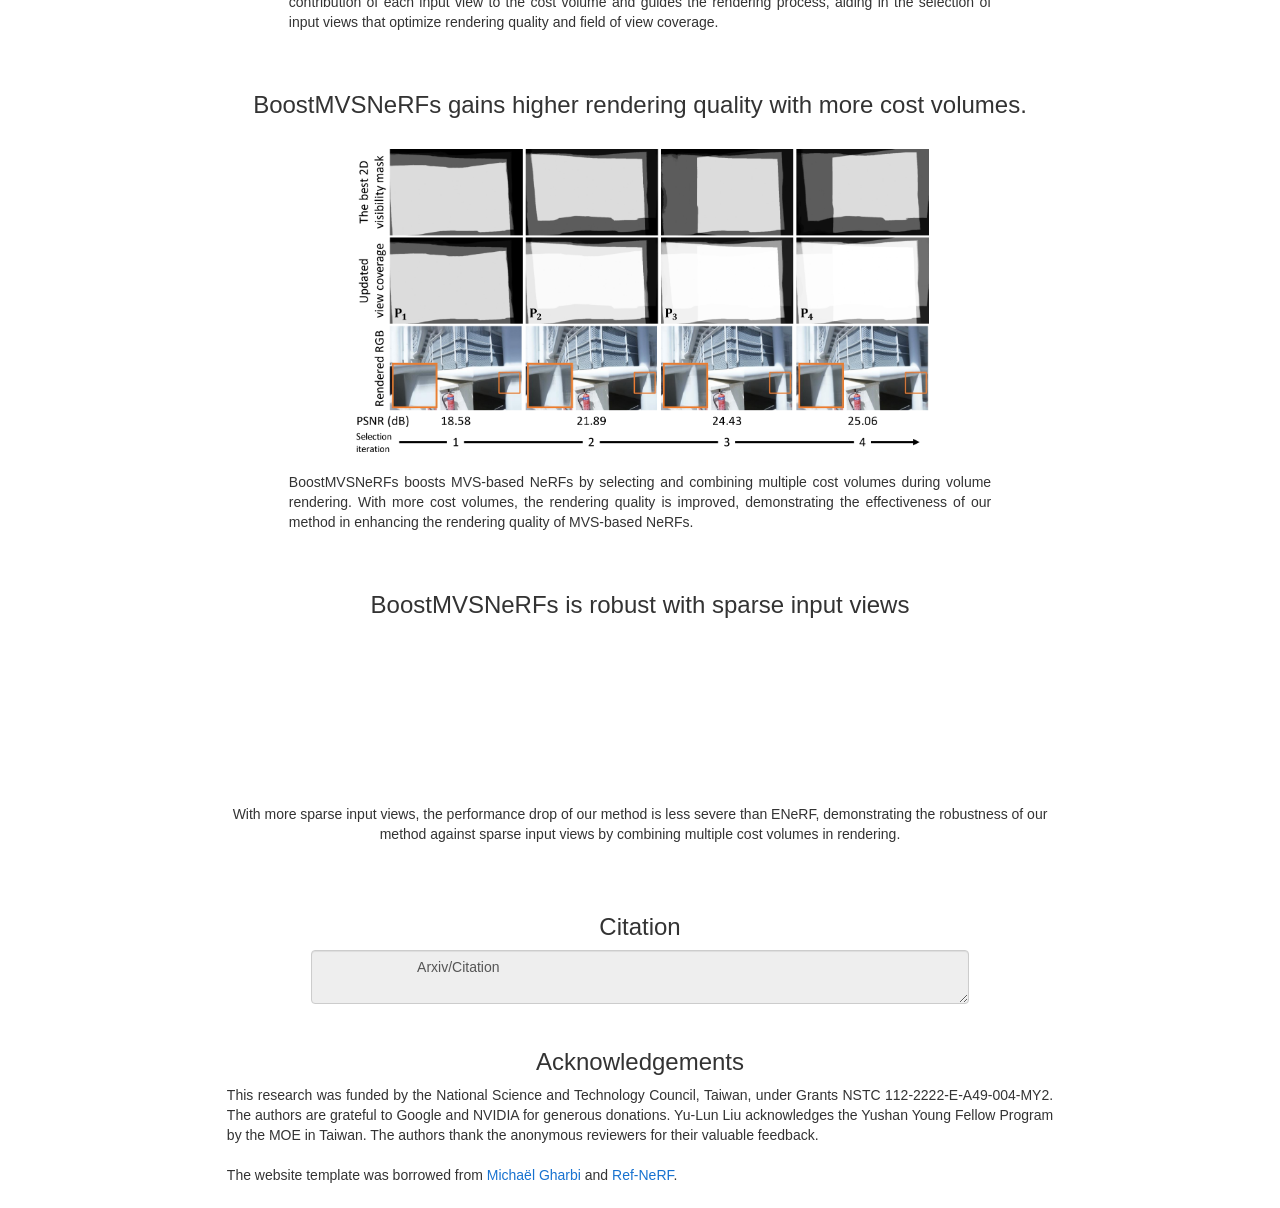
==== commit ab849b4c: "Update website" ====
--- a/docs/index.html
+++ b/docs/index.html
@@ -328,7 +328,7 @@
                 <h3>
                     BoostMVSNeRFs gains higher rendering quality with more cost volumes.
                 </h3><br>
-                <image src="./static/images/progressive.jpg" width=90% style="display: block; margin: auto;"></image>
+                <image src="./static/images/progressive.jpg" width=70% style="display: block; margin: auto;"></image>
                 <br>
                 <p class="text-justify" style="width:85%; margin:auto">
                     BoostMVSNeRFs boosts MVS-based NeRFs by selecting and combining multiple cost volumes during volume rendering. With more cost volumes, the rendering quality is improved, demonstrating the effectiveness of our method in enhancing the rendering quality of MVS-based NeRFs.
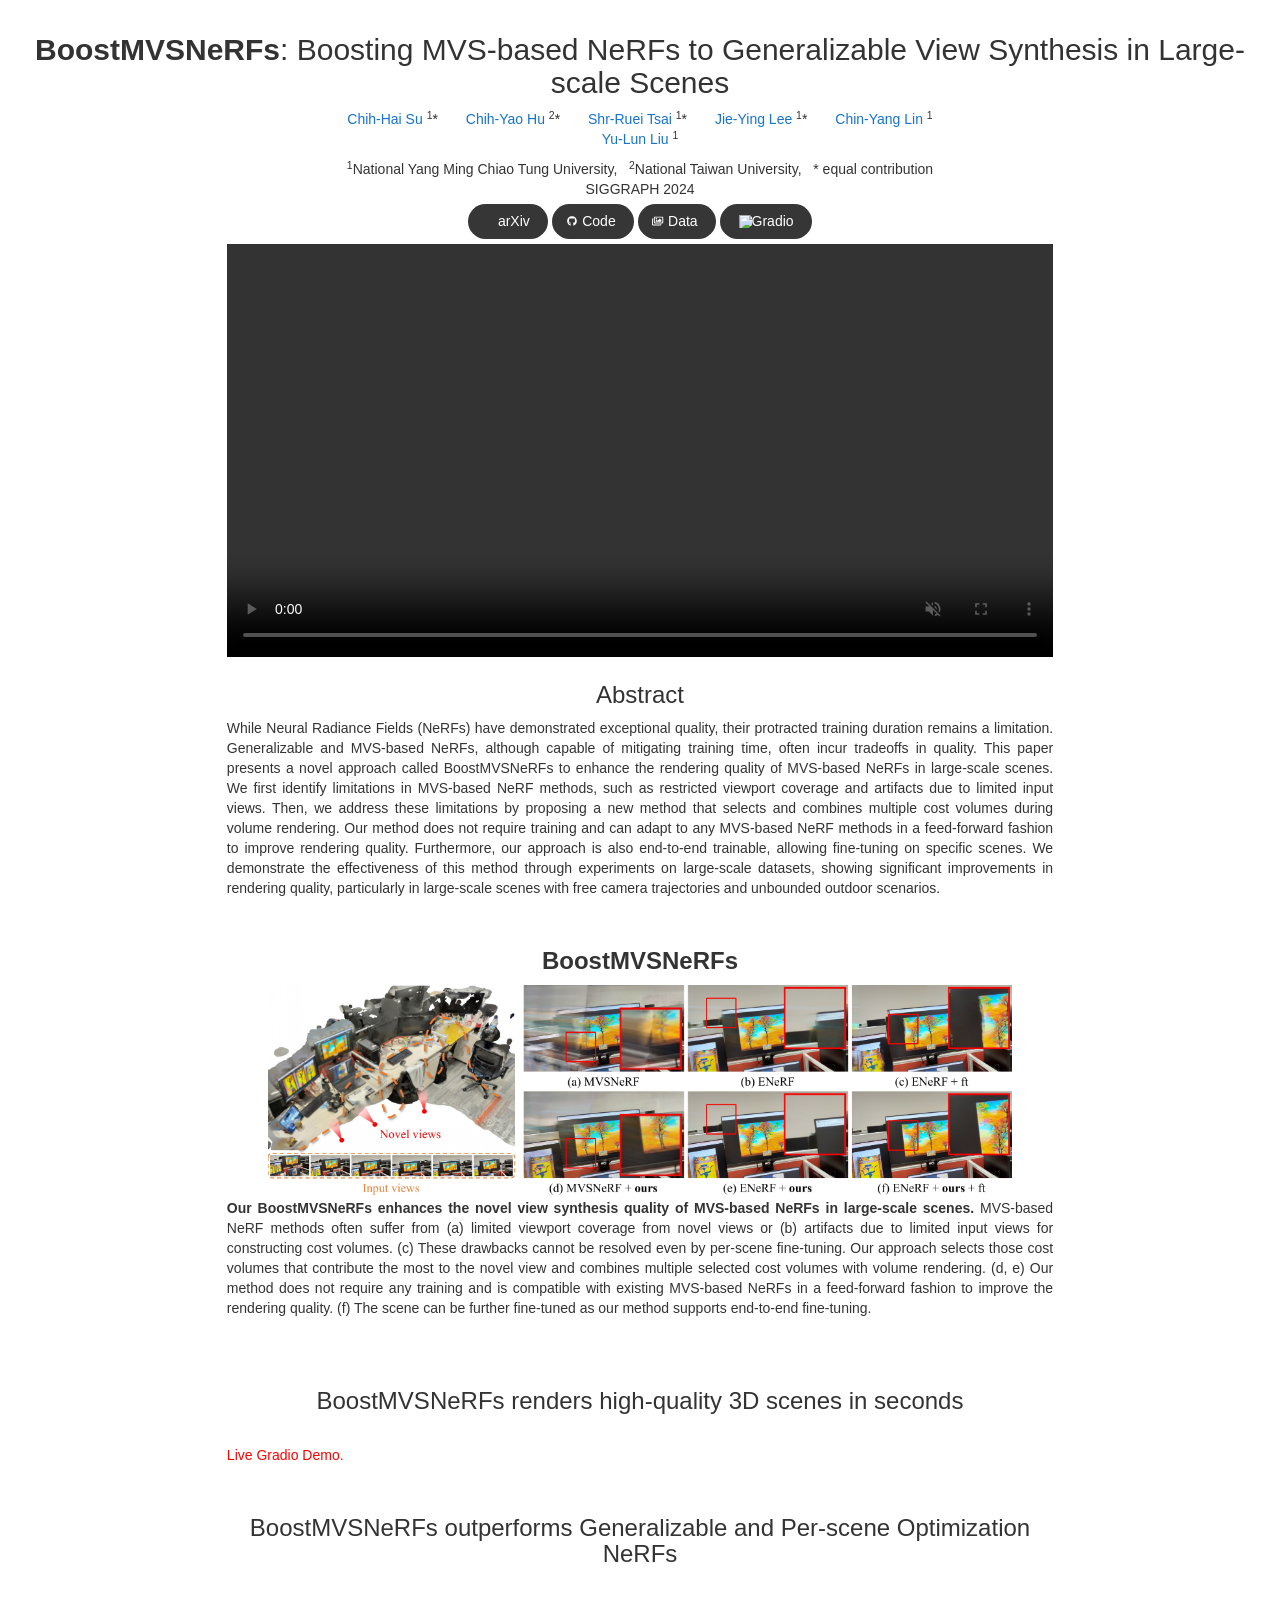
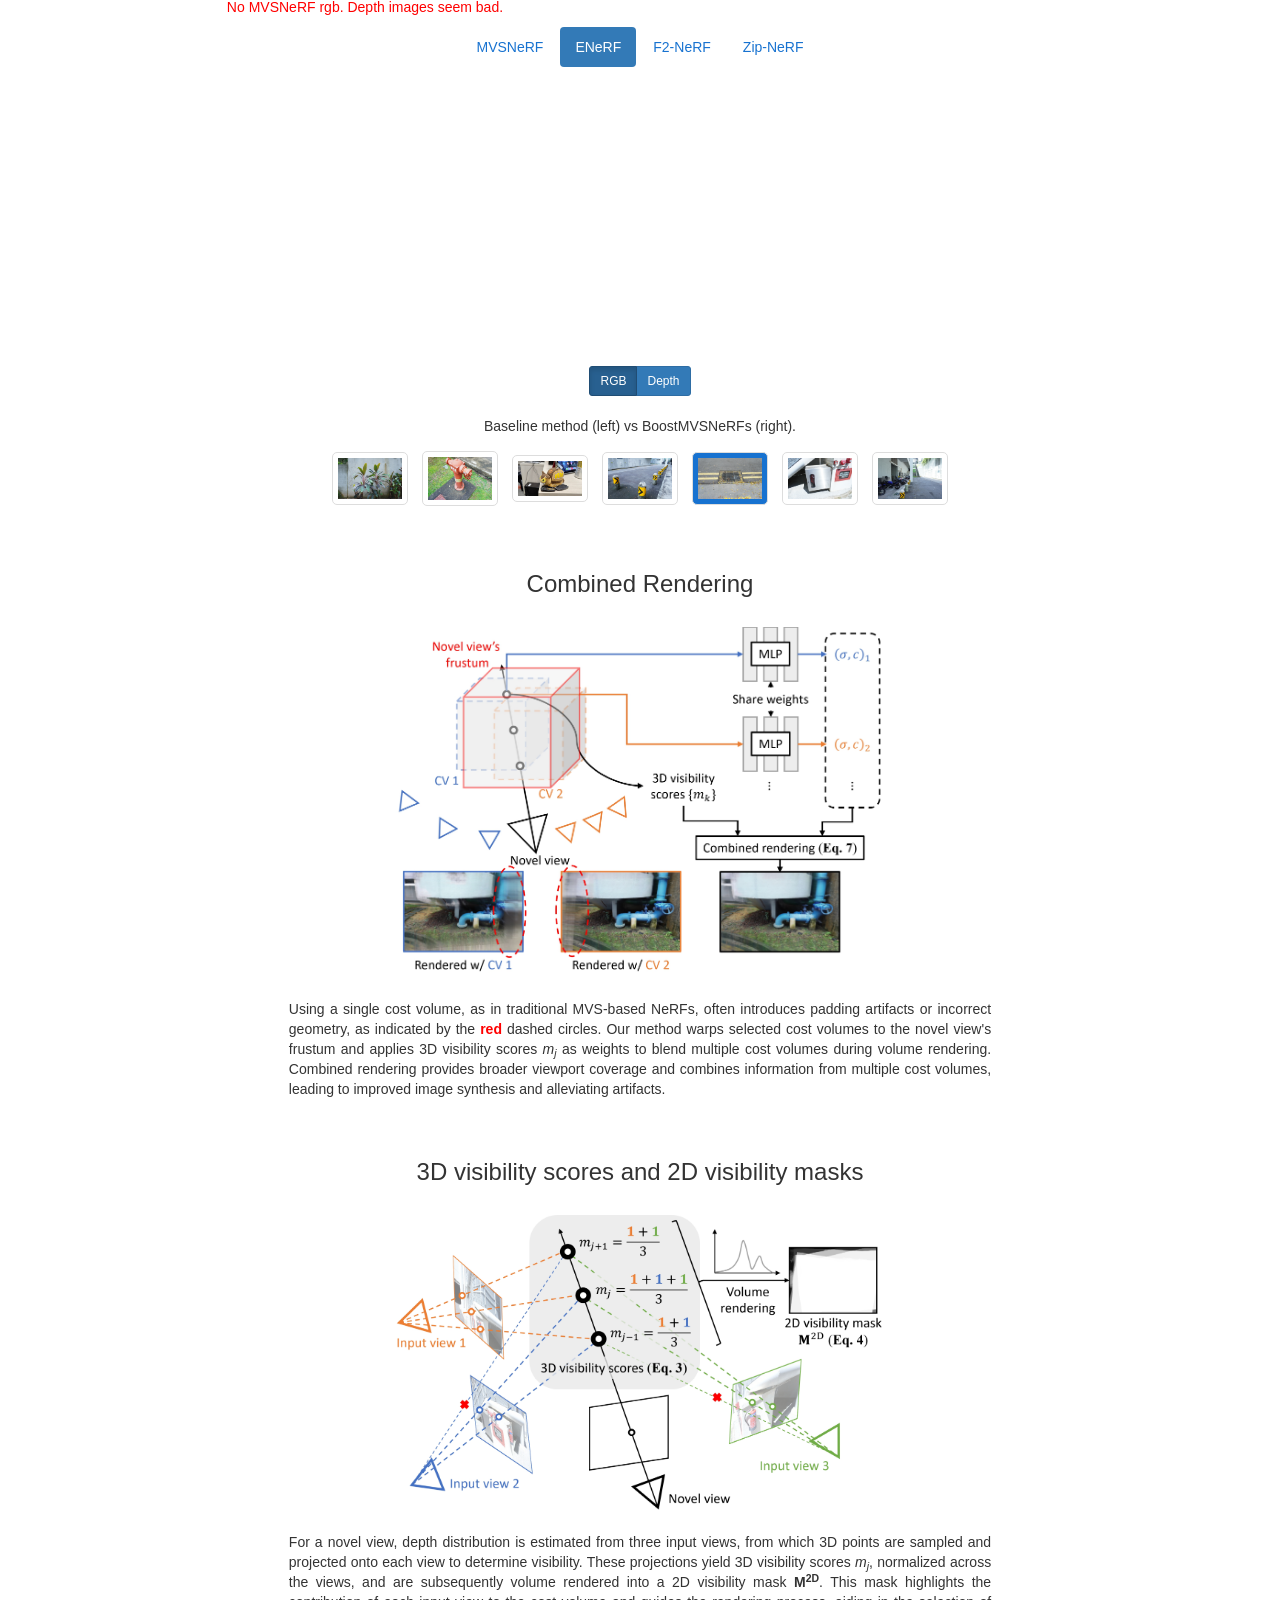
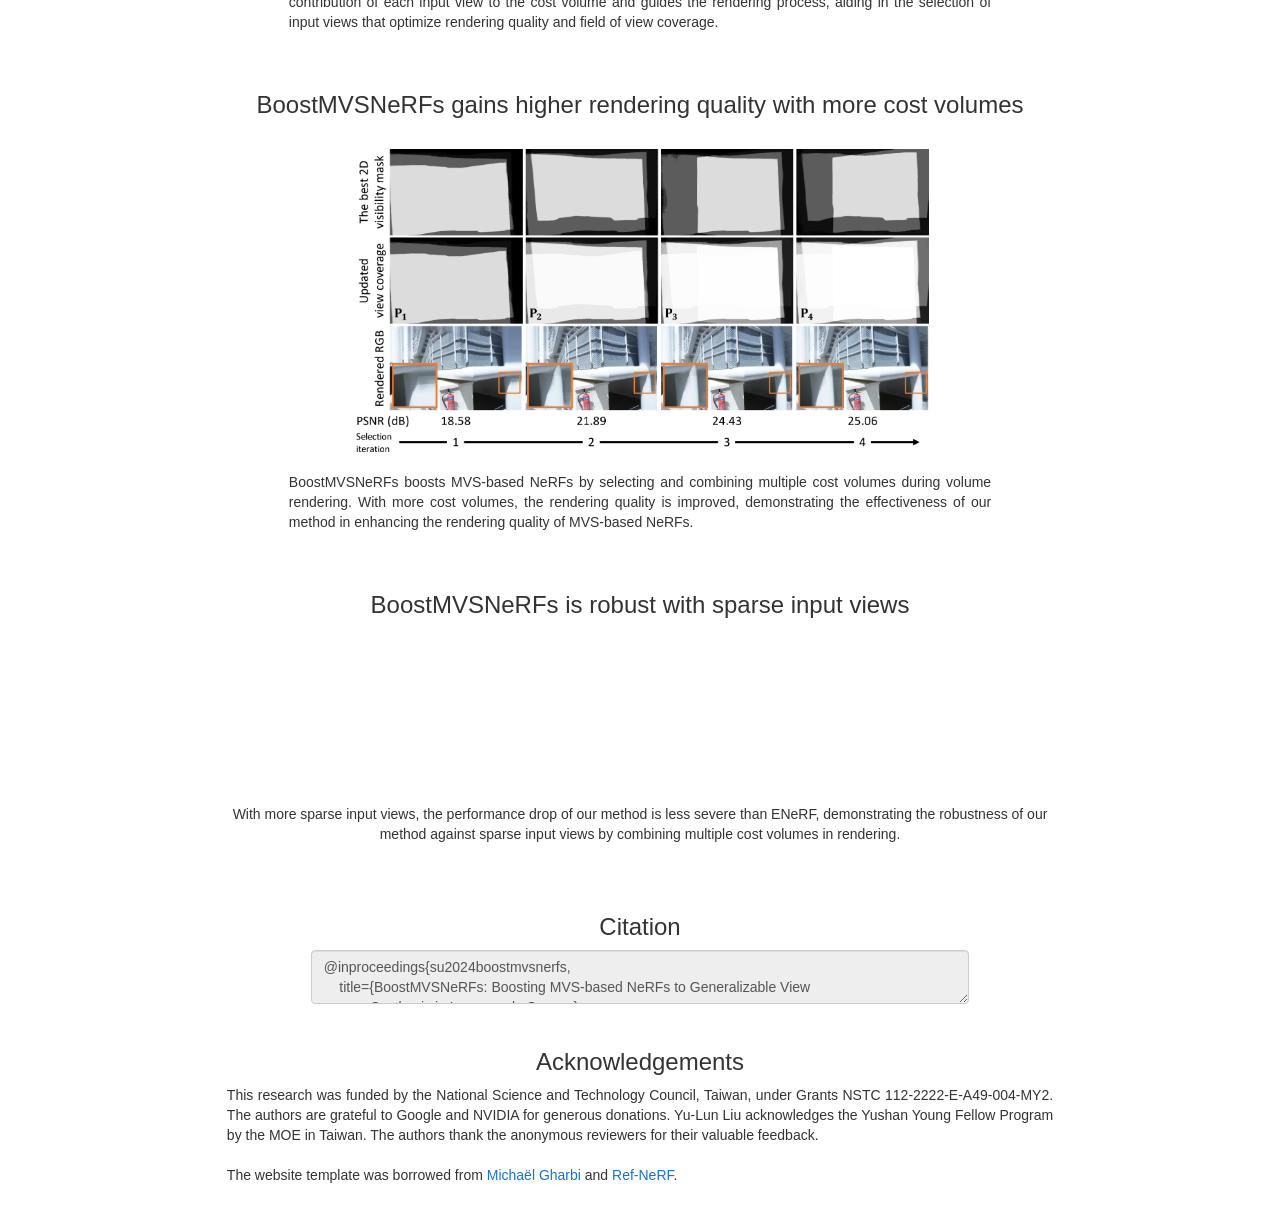
==== commit f0bdda98: "Update website" ====
--- a/docs/index.html
+++ b/docs/index.html
@@ -25,7 +25,7 @@
     <meta name="twitter:image" content="./static/images/teaser.jpg" />
 
 
-<link rel="icon" href="data:image/svg+xml,<svg xmlns=%22http://www.w3.org/2000/svg%22 viewBox=%220 0 100 100%22><text y=%22.9em%22 font-size=%2290%22>🤔</text></svg>">
+<link rel="icon" href="data:image/svg+xml,<svg xmlns=%22http://www.w3.org/2000/svg%22 viewBox=%220 0 100 100%22><text y=%22.9em%22 font-size=%2290%22>🚀</text></svg>">
 
     <link rel="stylesheet" href="https://maxcdn.bootstrapcdn.com/bootstrap/3.3.5/css/bootstrap.min.css">
     <link rel="stylesheet" href="https://maxcdn.bootstrapcdn.com/font-awesome/4.4.0/css/font-awesome.min.css">
@@ -300,7 +300,7 @@
         <div class="row">
             <div class="col-md-8 col-md-offset-2 text-center">
                 <h3>
-                    Nice rendering equation: Combining CV1 (left) & CV2 (right)
+                    Combined Rendering
                 </h3><br>
                 <image src="./static/images/combined_rendering.jpg" width=60% style="display: block; margin: auto;"></image>
                 <br>
@@ -313,7 +313,7 @@
         <div class="row">
             <div class="col-md-8 col-md-offset-2 text-center">
                 <h3>
-                    3D visibility scores and 2D visibility masks.
+                    3D visibility scores and 2D visibility masks
                 </h3><br>
                 <image src="./static/images/visibility_mask.jpg" width=60% style="display: block; margin: auto;"></image>
                 <br>
@@ -326,7 +326,7 @@
         <div class="row">
             <div class="col-md-8 col-md-offset-2 text-center">
                 <h3>
-                    BoostMVSNeRFs gains higher rendering quality with more cost volumes.
+                    BoostMVSNeRFs gains higher rendering quality with more cost volumes
                 </h3><br>
                 <image src="./static/images/progressive.jpg" width=70% style="display: block; margin: auto;"></image>
                 <br>
@@ -394,8 +394,15 @@
                 <div class="form-group col-md-10 col-md-offset-1">
 				  <p class="text-justify">
                     <textarea id="bibtex" class="form-control" readonly>
-                        Arxiv/Citation
-                        </textarea></p>
+@inproceedings{su2024boostmvsnerfs,
+    title={BoostMVSNeRFs: Boosting MVS-based NeRFs to Generalizable View 
+            Synthesis in Large-scale Scenes},
+    author={Su, Chih-Hai and Hu, Chih-Yao and Tsai, Shr-Ruei and 
+            Lee, Jie-Ying and Lin, Chin-Yang and Liu, Yu-Lun},
+    booktitle={SIGGRAPH 2024 Conference Papers},
+    year={2024}
+    }
+                    </textarea></p>
                 </div>
             </div>
         </div>
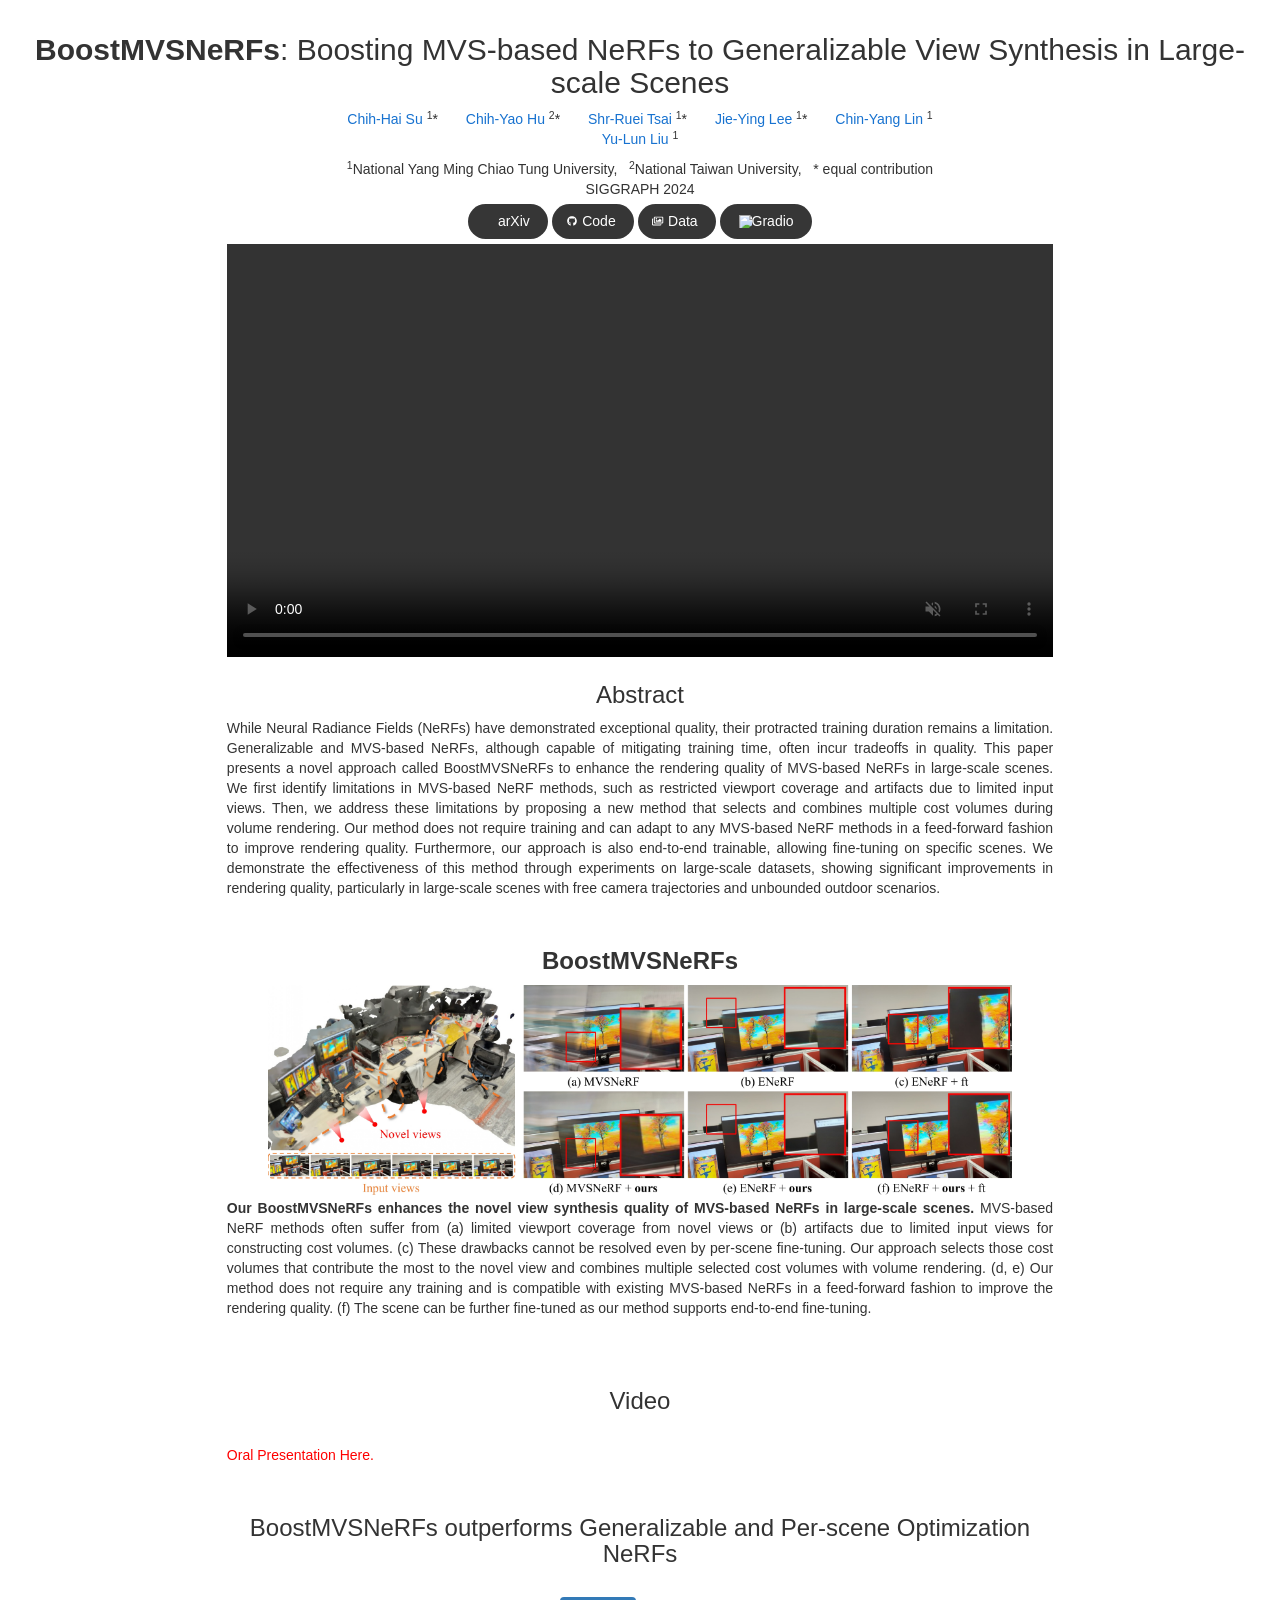
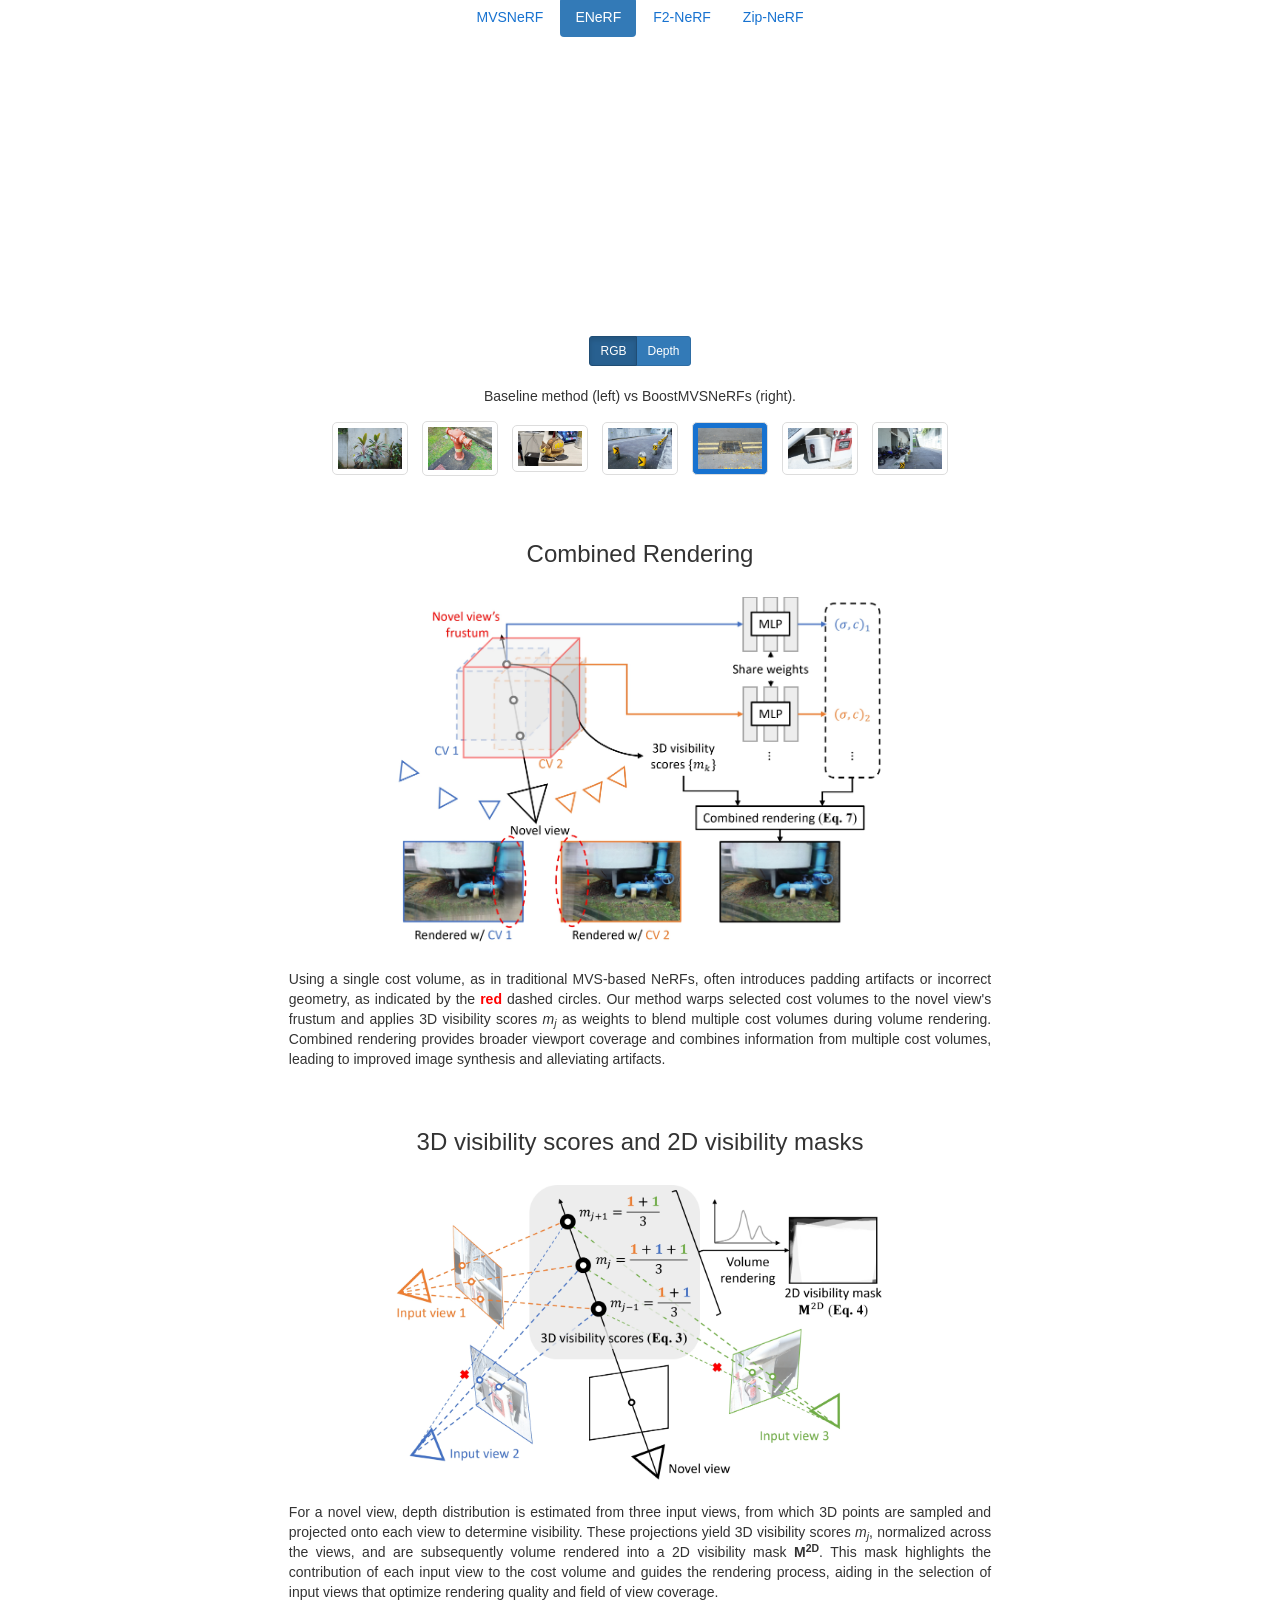
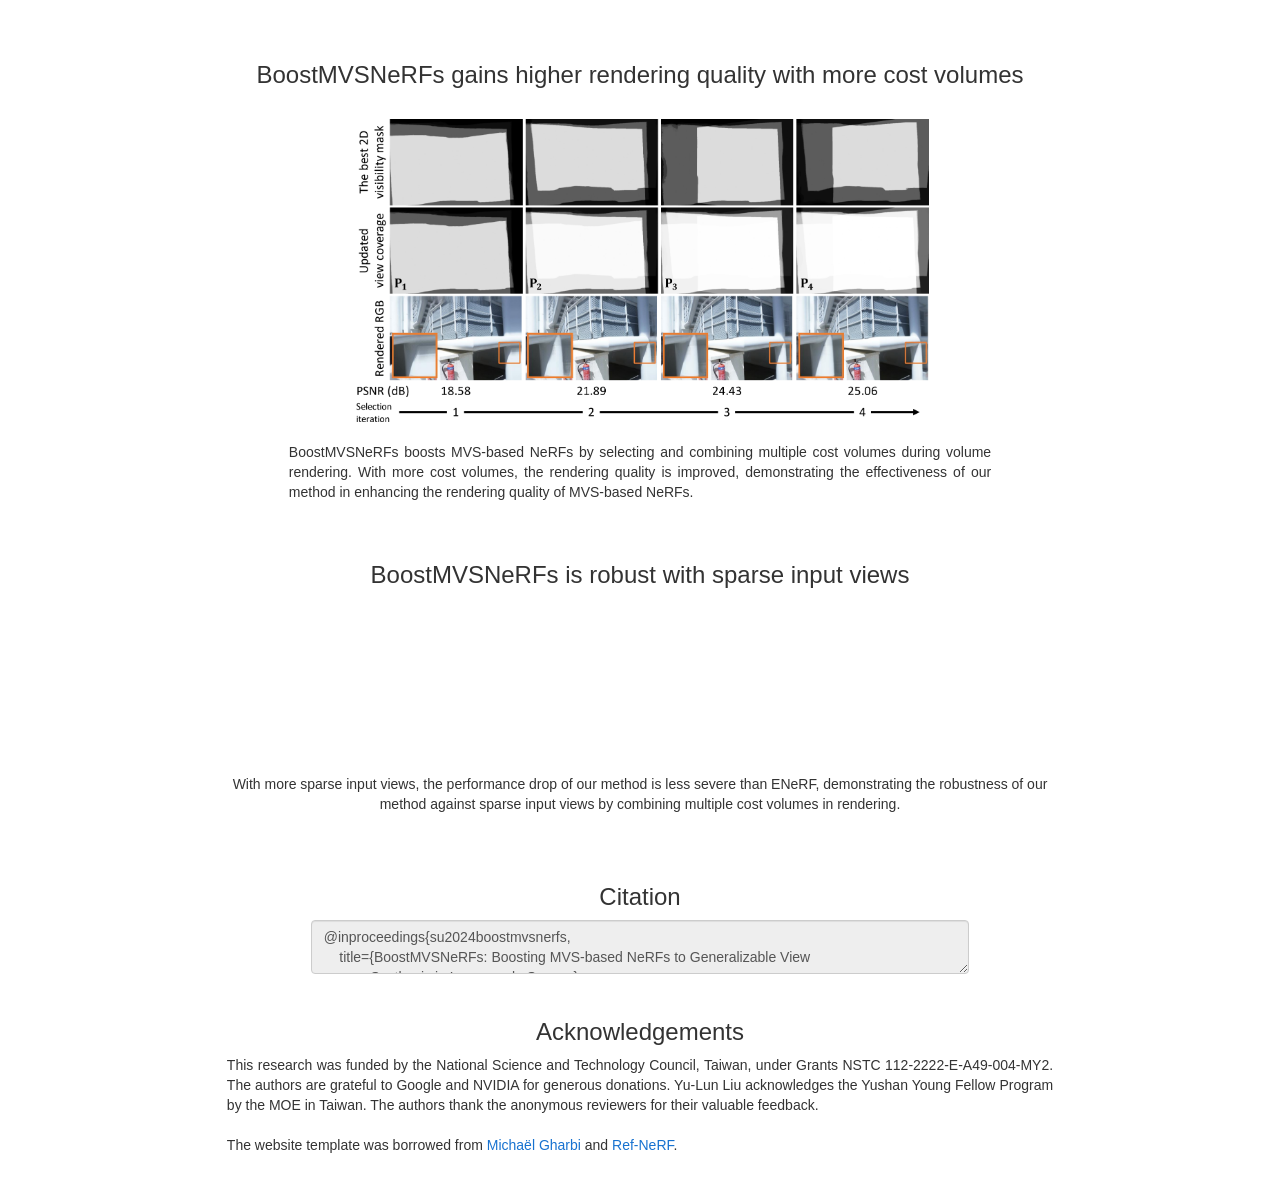
==== commit d22c7aed: "Update website" ====
--- a/docs/index.html
+++ b/docs/index.html
@@ -183,8 +183,8 @@
         
         <div class="row">
             <div class="col-md-8 col-md-offset-2">
-                <h3> BoostMVSNeRFs renders high-quality 3D scenes in seconds </h3><br>
-                <p class="text-justify" style="color:red"> Live Gradio Demo. </p>
+                <h3> Video </h3><br>
+                <p class="text-justify" style="color:red"> Oral Presentation Here. </p>
             </div>
         </div>
 
@@ -192,8 +192,6 @@
         <div class="row">
             <div class="col-md-8 col-md-offset-2">
                 <h3> BoostMVSNeRFs outperforms Generalizable and Per-scene Optimization NeRFs </h3><br>
-
-                <p class="text-justify" style="color:red"> No MVSNeRF rgb. Depth images seem bad. </p>
 
                 <div class="text-center ">
                     <ul class="nav nav-pills center-pills">
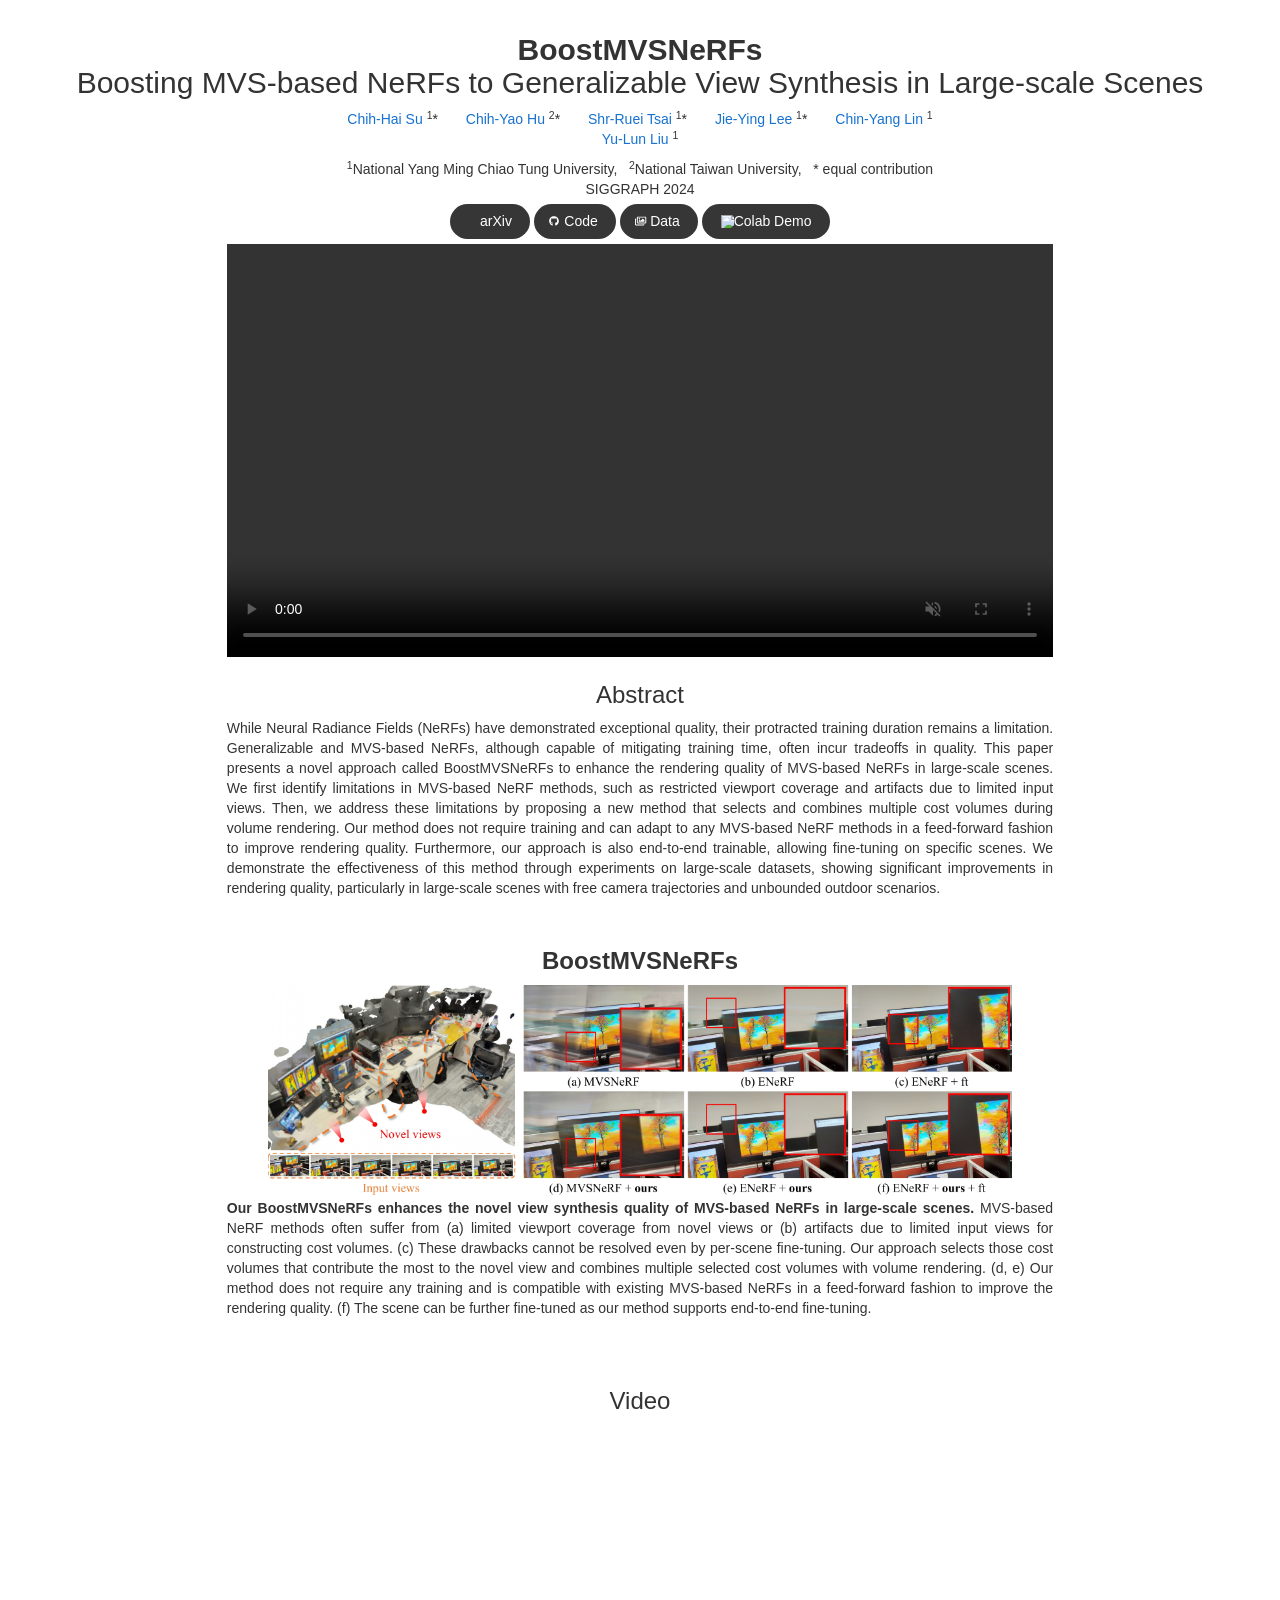
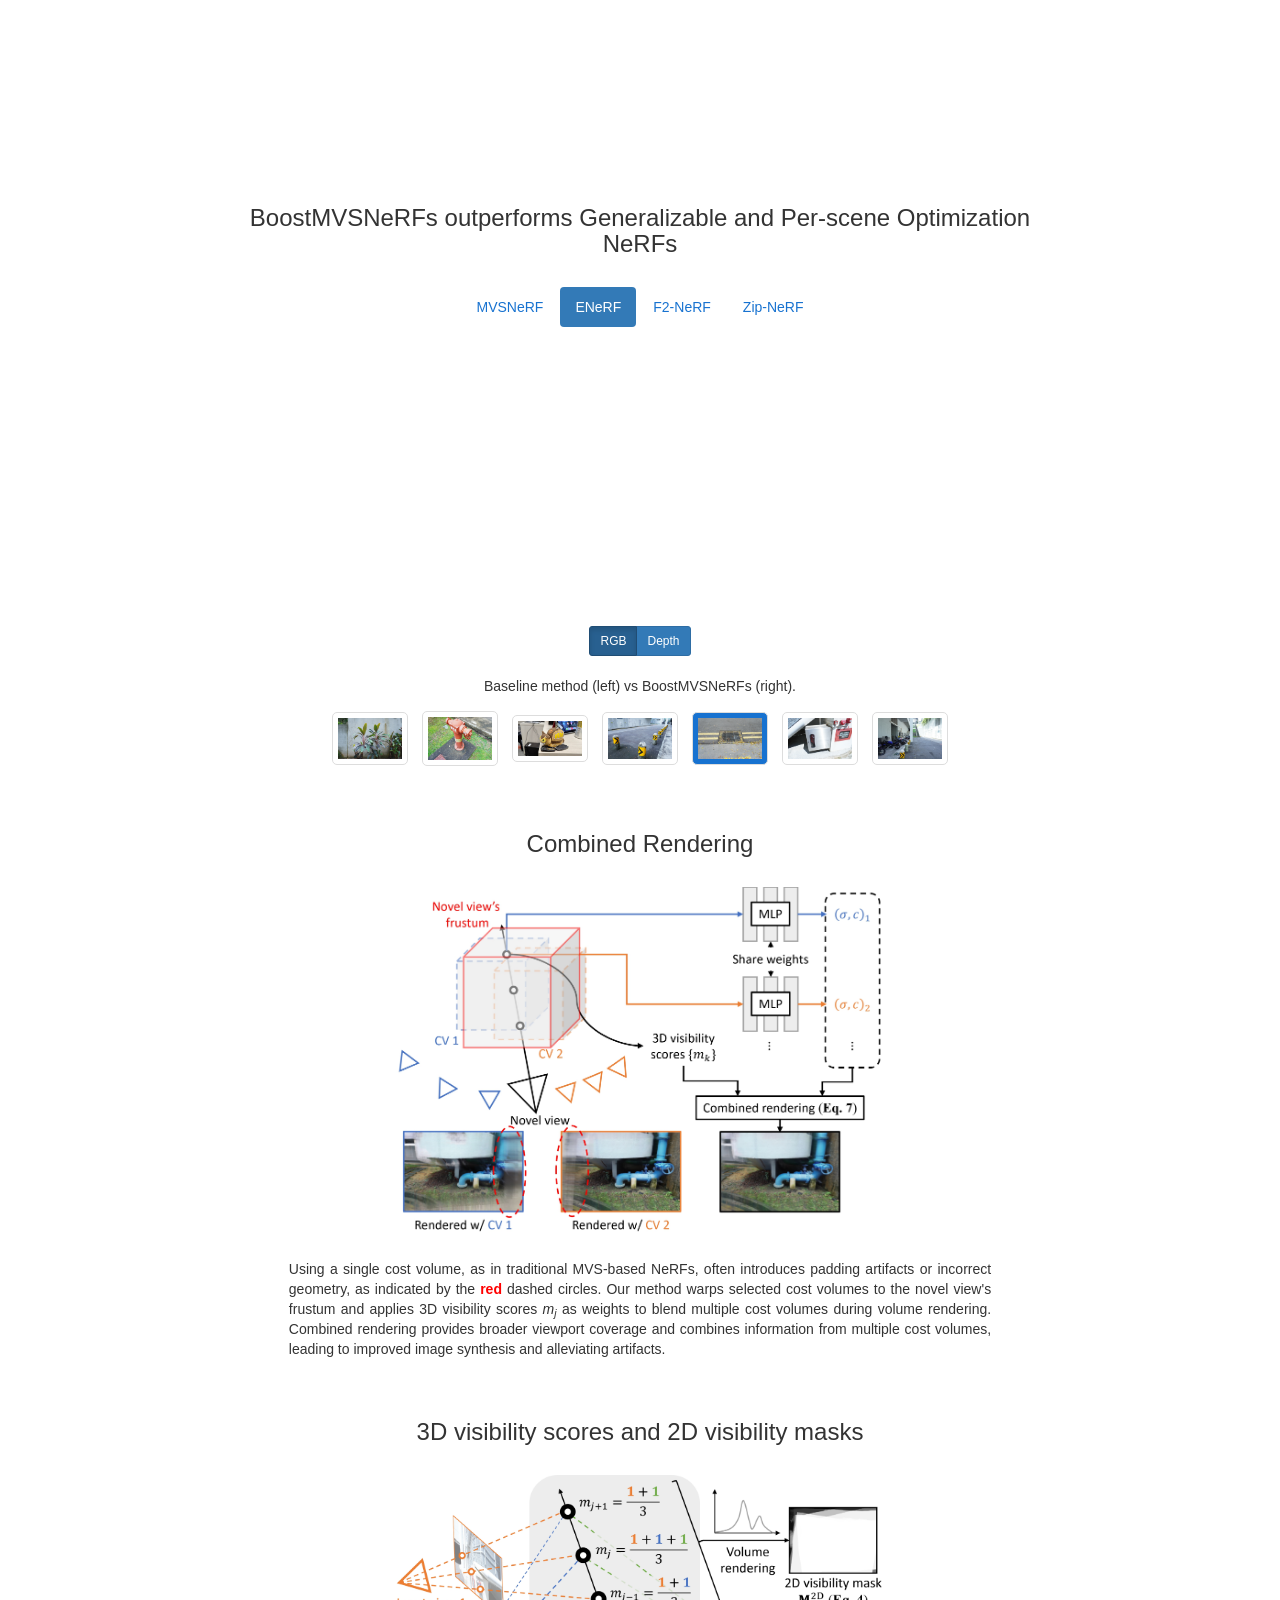
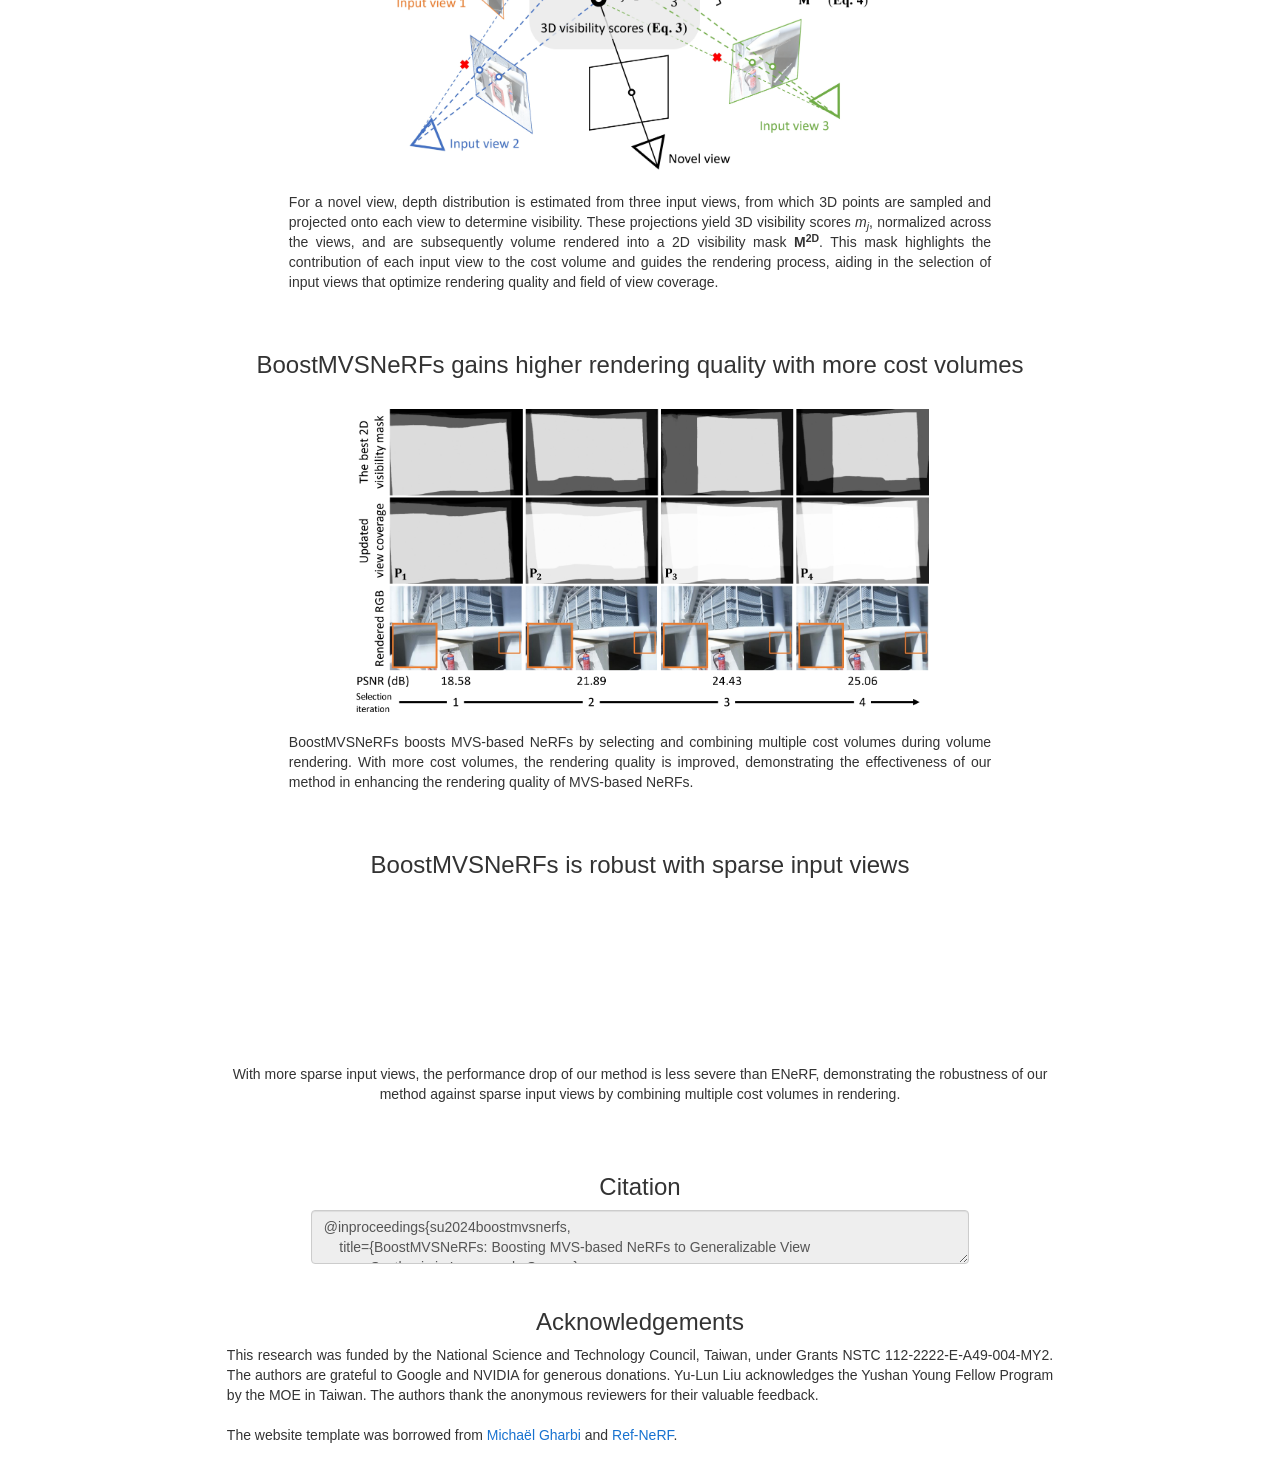
==== commit 57086b13: "Update website" ====
--- a/docs/index.html
+++ b/docs/index.html
@@ -65,7 +65,8 @@
     <!-- <div class="container" id="main"> -->
         <div class="row">
             <h2 class="col-md-12 text-center">
-                <b>BoostMVSNeRFs</b>: Boosting MVS-based NeRFs to Generalizable View Synthesis in Large-scale Scenes
+                <b>BoostMVSNeRFs</b><br>
+                Boosting MVS-based NeRFs to Generalizable View Synthesis in Large-scale Scenes
             </h2>
         </div>
         <div class="row text-center">
@@ -142,8 +143,8 @@
                 </a>
                 <a href="https://su-terry.github.io/BoostMVSNeRFs/"
                    class="external-link button is-normal is-rounded is-dark">
-                   <img src="https://seeklogo.com/images/G/gradio-icon-logo-908AE1836C-seeklogo.com.png" alt="Gradio Icon" width="13" height="13">
-                  <span>Gradio</span>
+                   <img src="https://upload.wikimedia.org/wikipedia/commons/d/d0/Google_Colaboratory_SVG_Logo.svg" alt="Open in Colab" alt="Gradio Icon" width="13" height="13">
+                  <span>Colab Demo</span>
                 </a>
             </span>
 		</div>
@@ -184,7 +185,7 @@
         <div class="row">
             <div class="col-md-8 col-md-offset-2">
                 <h3> Video </h3><br>
-                <p class="text-justify" style="color:red"> Oral Presentation Here. </p>
+                <iframe width="560" height="315" src="https://www.youtube.com/embed/tX4EkFgm0ng" frameborder="0" allowfullscreen></iframe>
             </div>
         </div>
 
